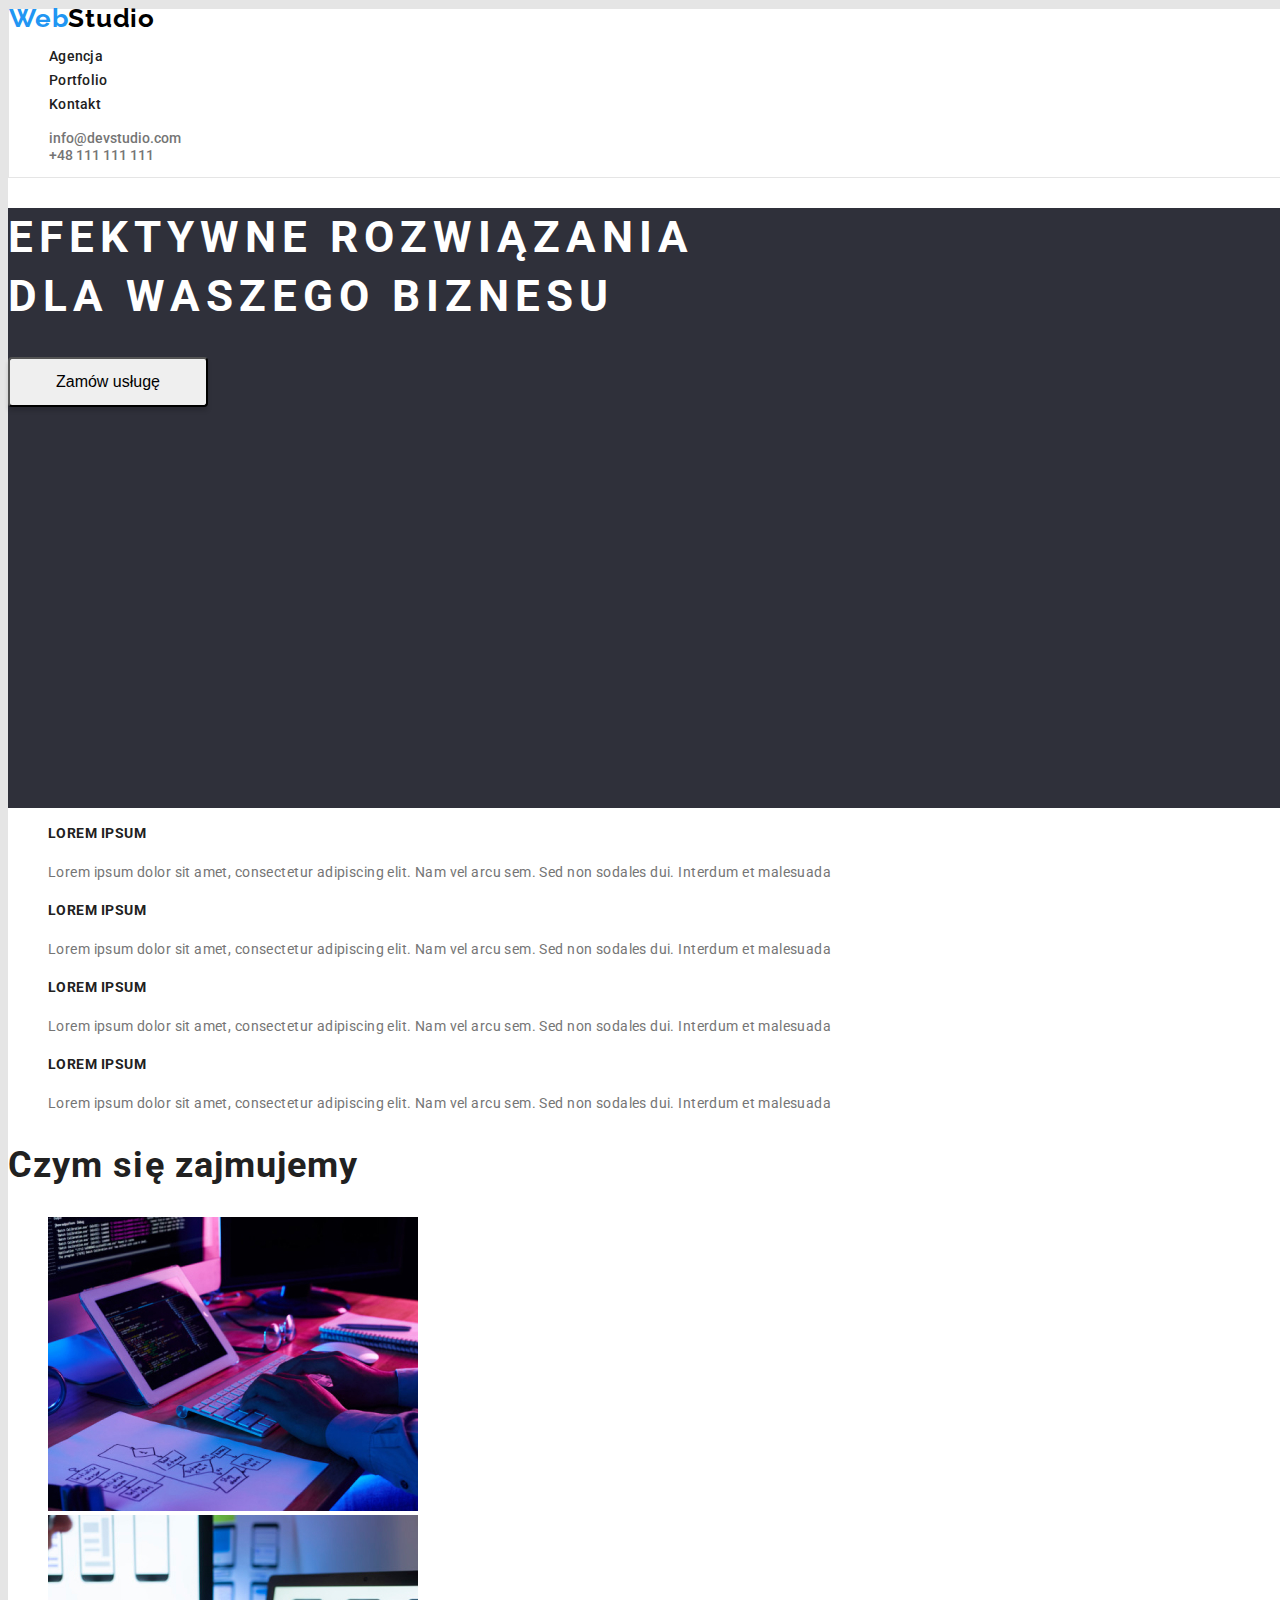
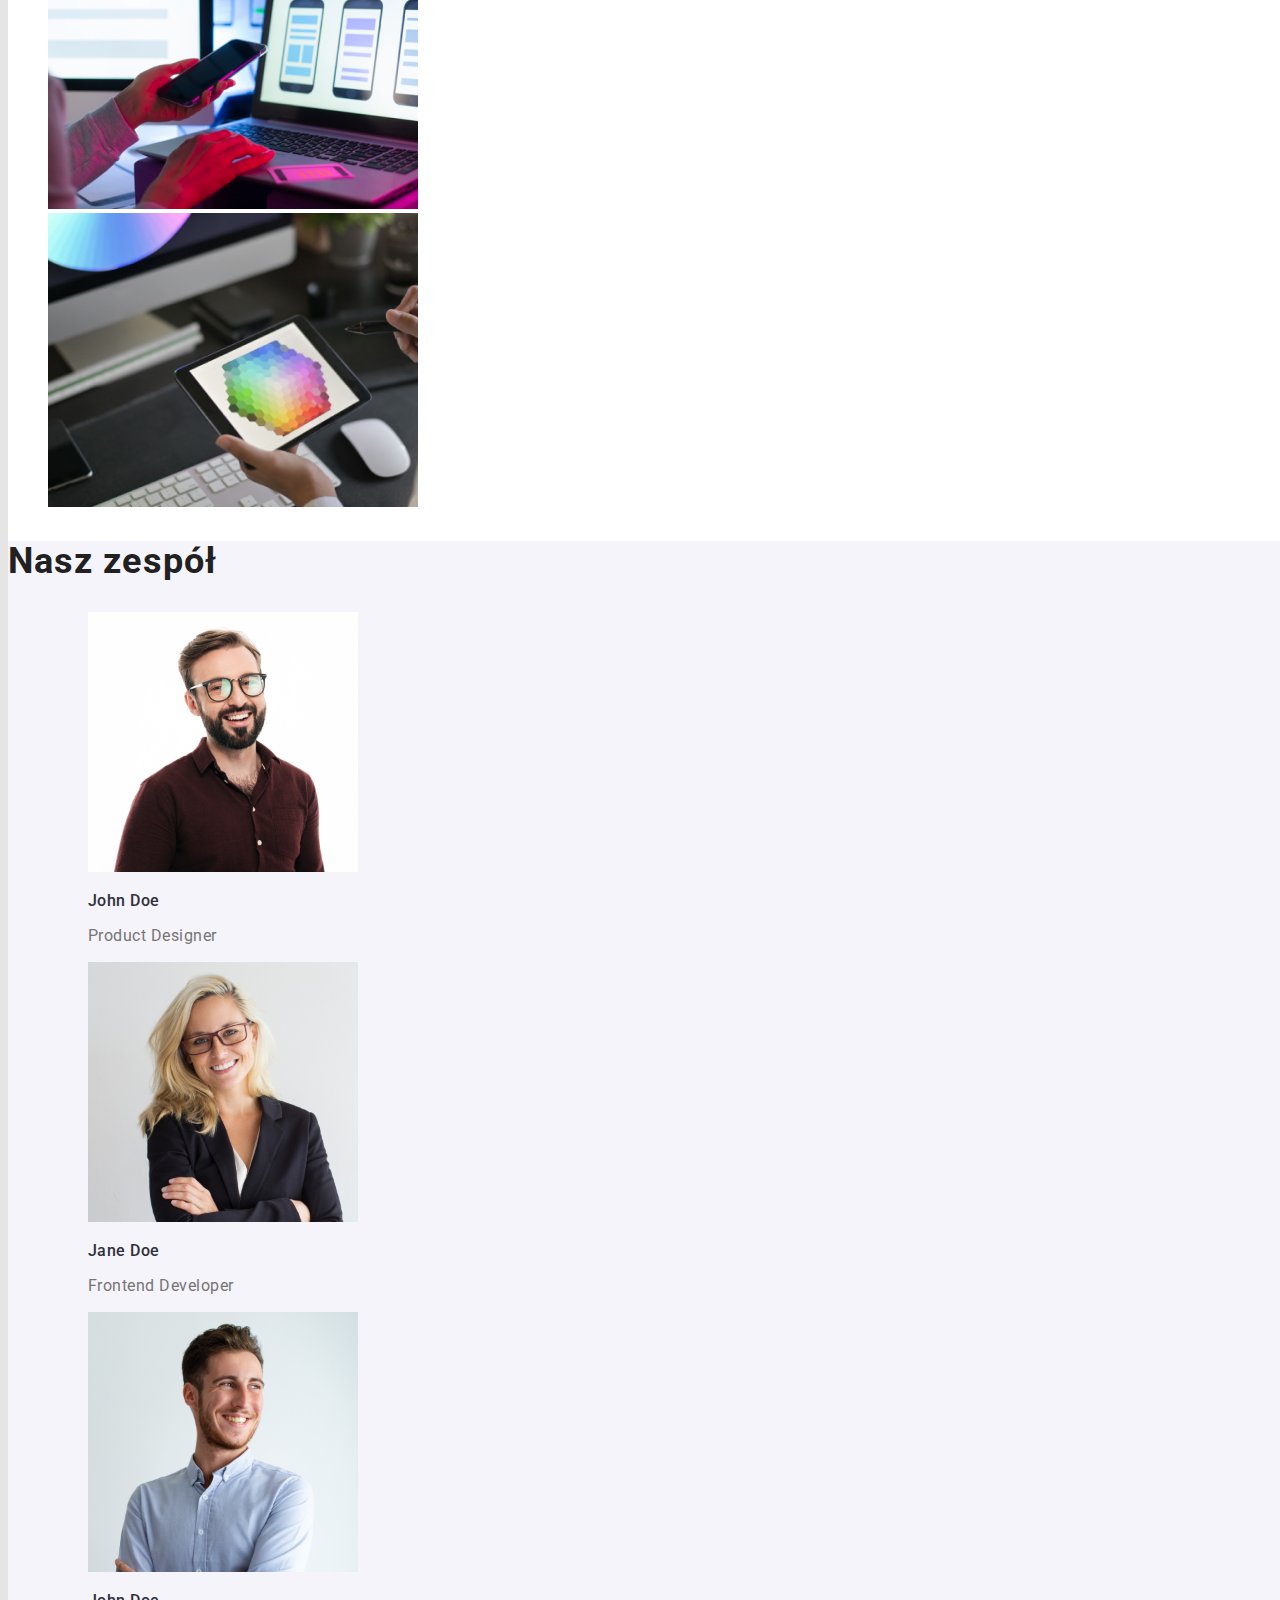
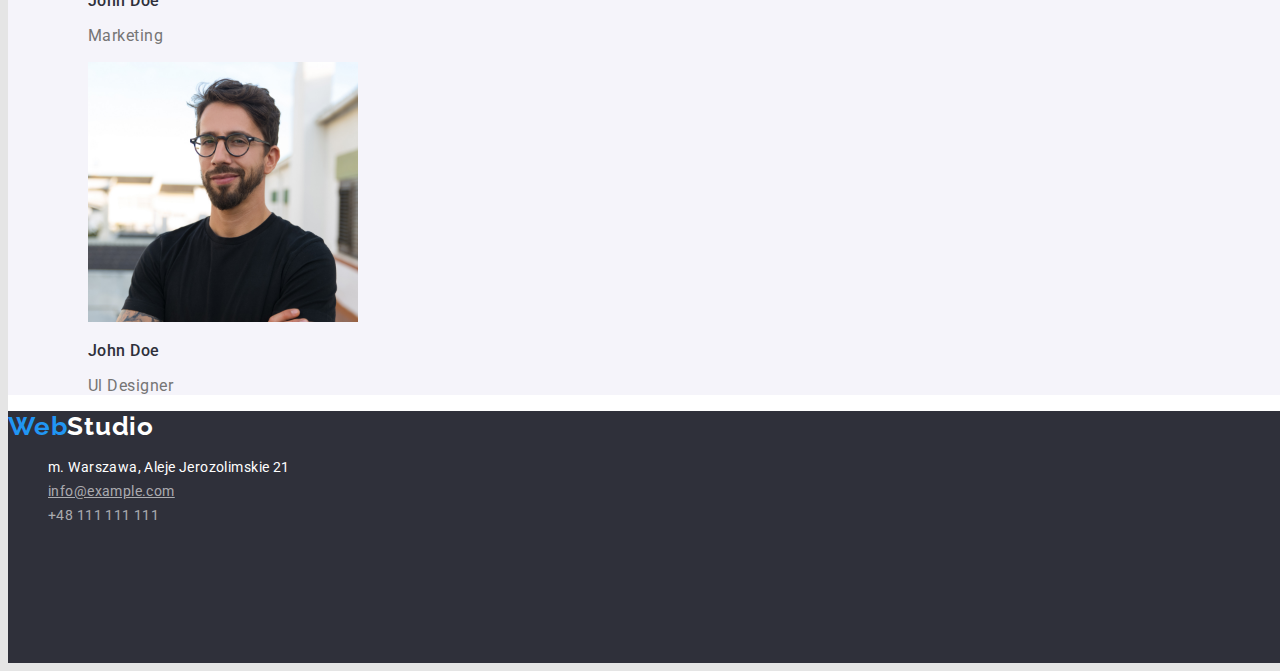
==== index.html @ 2ff3df64 "copied files" ====
<!DOCTYPE html>
<html lang="pl">
  <head>
    <meta charset="UTF-8" />
    <meta http-equiv="X-UA-Compatible" content="IE=edge" />
    <meta name="viewport" content="width=device-width, initial-scale=1.0" />
    <title>Studio</title>
    <link href="css/styles.css" rel="stylesheet" />

    <!--fonts-->
    <link
      href="https://fonts.googleapis.com/css2?family=Raleway:wght@700&family=Roboto:wght@400;500;700;900&display=swap"
      rel="stylesheet"
    />
  </head>

  <body>
    <div class="wrapper">
      <header class="top-nav">
        <a class="logo" href="#"><span class="logo-first-letters">Web</span>Studio</a>

        <nav>
          <ul class="menu">
            <li><a href="#">Agencja</a></li>
            <li><a href="portfolio.html">Portfolio</a></li>
            <li><a href="#">Kontakt</a></li>
          </ul>
        </nav>

        <ul class="contacts">
          <li>
            <a href="mailto:info@devstudio.com" target="_blank">info@devstudio.com</a>
          </li>
          <li><a href="tel:+48111111111" target="_blank">+48 111 111 111</a></li>
        </ul>
      </header>

      <main>
        <section class="big-title">
          <h1 class="title">EFEKTYWNE ROZWIĄZANIA DLA WASZEGO BIZNESU</h1>

          <button class="button" type="button">Zamów usługę</button>
        </section>

        <section class="description-studio">
          <ul class="description-list">
            <li>
              <h4>Lorem ipsum</h4>
              <p>
                Lorem ipsum dolor sit amet, consectetur adipiscing elit. Nam vel arcu sem. Sed non
                sodales dui. Interdum et malesuada
              </p>
            </li>
            <li>
              <h4>Lorem ipsum</h4>
              <p>
                Lorem ipsum dolor sit amet, consectetur adipiscing elit. Nam vel arcu sem. Sed non
                sodales dui. Interdum et malesuada
              </p>
            </li>
            <li>
              <h4>Lorem ipsum</h4>
              <p>
                Lorem ipsum dolor sit amet, consectetur adipiscing elit. Nam vel arcu sem. Sed non
                sodales dui. Interdum et malesuada
              </p>
            </li>
            <li>
              <h4>Lorem ipsum</h4>
              <p>
                Lorem ipsum dolor sit amet, consectetur adipiscing elit. Nam vel arcu sem. Sed non
                sodales dui. Interdum et malesuada
              </p>
            </li>
          </ul>
        </section>

        <section class="our-job">
          <h2 class="small-title">Czym się zajmujemy</h2>
          <ul class="images-studio-top">
            <li>
              <img src="images/img.jpg" alt="Ręce na klawiaturze" width="370" height="294" />
            </li>
            <li>
              <img src="images/img1.jpg" alt="Praca z laptopem" width="370" height="294" />
            </li>
            <li>
              <img src="images/img2.jpg" alt="Praca z tabletem" width="370" height="294" />
            </li>
          </ul>
        </section>
        <section class="team">
          <h2 class="last-title">Nasz zespół</h2>
          <ul class="worker-list">
            <li class="item">
              <figure>
                <img src="images/img3.jpg" width="270" height="260" alt="John Doe" />
                <figcaption>
                  <h3>John Doe</h3>
                  <p>Product Designer</p>
                </figcaption>
              </figure>
            </li>

            <li class="item">
              <figure>
                <img src="images/img4.jpg" width="270" height="260" alt="John Doe" />
                <figcaption>
                  <h3>Jane Doe</h3>
                  <p>Frontend Developer</p>
                </figcaption>
              </figure>
            </li>

            <li class="item">
              <figure>
                <img src="images/img5.jpg" width="270" height="260" alt="John Doe" />
                <figcaption>
                  <h3>John Doe</h3>
                  <p>Marketing</p>
                </figcaption>
              </figure>
            </li>
            <li class="item">
              <figure>
                <img src="images/img6.jpg" width="270" height="260" alt="John Doe" />
                <figcaption>
                  <h3>John Doe</h3>
                  <p>Ul Designer</p>
                </figcaption>
              </figure>
            </li>
          </ul>
        </section>
      </main>
      <footer class="footer">
        <a class="logo-footer" href="#"><span class="logo-first-letters">Web</span>Studio</a>

        <address>
          <ul class="footer-address">
            <li class="first-item">
              <a
                href="https://www.google.pl/maps/place/al.+Jerozolimskie+21,+00-508+Warszawa/@52.2305286,21.013843,17z/data=!3m1!4b1!4m5!3m4!1s0x471eccf3e52bee23:0xc5163bc7ec8d4437!8m2!3d52.2305286!4d21.0160317
 "
                target="_blank"
                >m. Warszawa, Aleje Jerozolimskie 21</a
              >
            </li>

            <li class="second-item">
              <a href="mailto:info@example.com" target="_blank">info@example.com</a>
            </li>
            <li class="third-item">
              <a href="tel:+48111111111" target="_blank">+48 111 111 111</a>
            </li>
          </ul>
        </address>
      </footer>
    </div>
  </body>
</html>
---- css/styles.css ----
:root {
  --white: #ffffff;
  --bright: #f5f4fa;
  --black: #000000;
  --veryDark: #212121;
  --blue: #2196f3;
  --lightGray: #e5e5e5;
  --gray: #757575;
  --darkGray: #2f303a;
}
body {
  font-family: 'Roboto', sans-serif;
  background-color: var(--lightGray);
  color: var(--veryDark);
}
.wrapper {
  width: 1600px;
  background-color: var(--white);
  margin: auto;
}

.top-nav {
  background-color: var(--white);

  border: 1px solid var(--lightGray);
}
.top-nav > a {
  text-decoration: none;
}

.logo {
  font-family: 'Raleway';
  color: var(--black);
  font-weight: 700;
  font-size: 26px;
  line-height: 0.72;
  letter-spacing: 0.03em;
}
.logo:hover {
  color: var(--blue);
}
.logo-first-letters {
  color: var(--blue);
}

.menu {
  list-style-type: none;

  font-size: 14px;
  font-weight: 500;
  line-height: 1.7;
  letter-spacing: 0.02em;
}

.menu > li > a {
  color: inherit;
  text-decoration: none;
  line-height: 1.17;
}
.menu > li > a:hover {
  color: var(--blue);
}
.menu > li > a:focus {
  color: var(--blue);
}

.contacts {
  list-style-type: none;

  font-size: 14px;
  font-weight: 500;
  color: var(--gray);
}

.contacts > li > a {
  text-decoration: none;
  color: var(--gray);
  line-height: 1.17;
}
.contacts > li > a:hover {
  color: var(--blue);
}
.contacts > li > a:focus {
  color: var(--blue);
}
.big-title {
  width: 1600px;
  height: 600px;

  background: var(--darkGray);
}

.title {
  width: 696px;
  height: 120px;
  color: var(--white);

  font-size: 44px;
  letter-spacing: 6px;
  line-height: 1.36;
}
.button {
  width: 200px;
  height: 50px;

  font-size: 16px;
  line-height: 1.87;

  box-shadow: 0px 4px 4px rgba(0, 0, 0, 0.15);
  border-radius: 4px;
}
.button:hover {
  cursor: pointer;
  background: var(--blue);
}
.button:focus {
  background-color: var(--blue);
}
.description-studio {
  width: 1170px;
}
.description-list {
  list-style-type: none;
  letter-spacing: 0.03em;
}
.description-list > li > h4 {
  font-weight: 700;
  font-size: 14px;
  line-height: 1.14;

  text-transform: uppercase;

  color: var(--veryDark);
}
.description-list > li > p {
  font-size: 14px;
  line-height: 1.7;

  letter-spacing: 0.03em;
  color: var(--gray);
}
.our-job {
  width: 1170px;
}
.small-title {
  font-weight: 700;
  font-size: 36px;
  line-height: 1.16;

  letter-spacing: 0.03em;
}

.images-studio-top {
  list-style-type: none;
}

.team {
  background: var(--bright);
}
.last-title {
  font-weight: 700;
  font-size: 36px;
  line-height: 1.16;

  letter-spacing: 0.03em;
}

.worker-list {
  list-style-type: none;
}

.worker-list h3 {
  font-weight: 500;
  font-size: 16px;
  line-height: 1.18;

  letter-spacing: 0.03em;

  color: var(--darkGray);
}

.worker-list p {
  font-size: 16px;
  line-height: 1.18;

  letter-spacing: 0.03em;

  color: var(--gray);
}

.footer {
  width: 1600px;
  height: 252px;

  background: var(--darkGray);
}

.footer a:hover {
  color: var(--blue);
}

.logo-footer {
  font-family: 'Raleway';
  color: var(--white);
  font-weight: 700;
  font-size: 26px;
  line-height: 1.19;
  letter-spacing: 0.03em;
}
.footer .logo-footer {
  text-decoration: none;
}
.logo-footer:hover {
  color: var(--blue);
}
.logo-footer:focus {
  color: var(--blue);
}
.footer-address {
  list-style-type: none;

  font-size: 14px;

  line-height: 1.7;
}
.footer-address > .first-item > a {
  text-decoration: none;
  color: var(--white);

  font-style: normal;
  letter-spacing: 0.03em;
  line-height: 1.7;
}
.footer-address a:hover {
  /*nie rozumiem dlaczego hover nie stosuje sie wszystkich elementów adresu w stopce*/
  color: var(--blue);
}
.footer-address a:focus {
  /*i tak samo focus*/
  color: var(--blue);
}
.footer-address > .second-item > a {
  text-decoration-line: underline;
  letter-spacing: 0.03em;
  font-style: normal;
  color: rgba(255, 255, 255, 0.6);
  line-height: 1.7;
}
.footer-address a:hover {
  /*muszę tu dopisć kolejny hover bo inaczej nie działa podswietlenie info@example.com*/
  color: var(--blue);
}
.footer-address a:focus {
  color: var(--blue);
}
.footer-address > .third-item > a {
  text-decoration: none;
  font-style: normal;
  color: rgba(255, 255, 255, 0.6);
  letter-spacing: 0.03em;
  line-height: 1.7;
}
.footer-address a:hover {
  /*a bez tego nr tel*/
  color: var(--blue);
}
.footer-address a:focus {
  color: var(--blue);
}
.container {
  width: 1170px;
}

.buttons-portfolio {
  list-style-type: none;
}
.button-item {
  padding: 6px;
  border: none;
  background: var(--bright);
  border-radius: 4px;

  font-family: 'Roboto';

  font-weight: 500;
  font-size: 16px;
  line-height: 1.6;
  letter-spacing: 0.03em;
}
.button-item:hover {
  cursor: pointer;
  background-color: var(--blue);
}
.button-item:focus {
  background-color: var(--blue);
}
.images-portfolio {
  list-style-type: none;
}
.images-portfolio h3 {
  font-weight: 700;
  font-size: 18px;
  line-height: 2;

  letter-spacing: 0.06em;
}

.images-portfolio span {
  font-size: 16px;
  line-height: 1.87;

  letter-spacing: 0.03em;

  color: var(--gray);
}
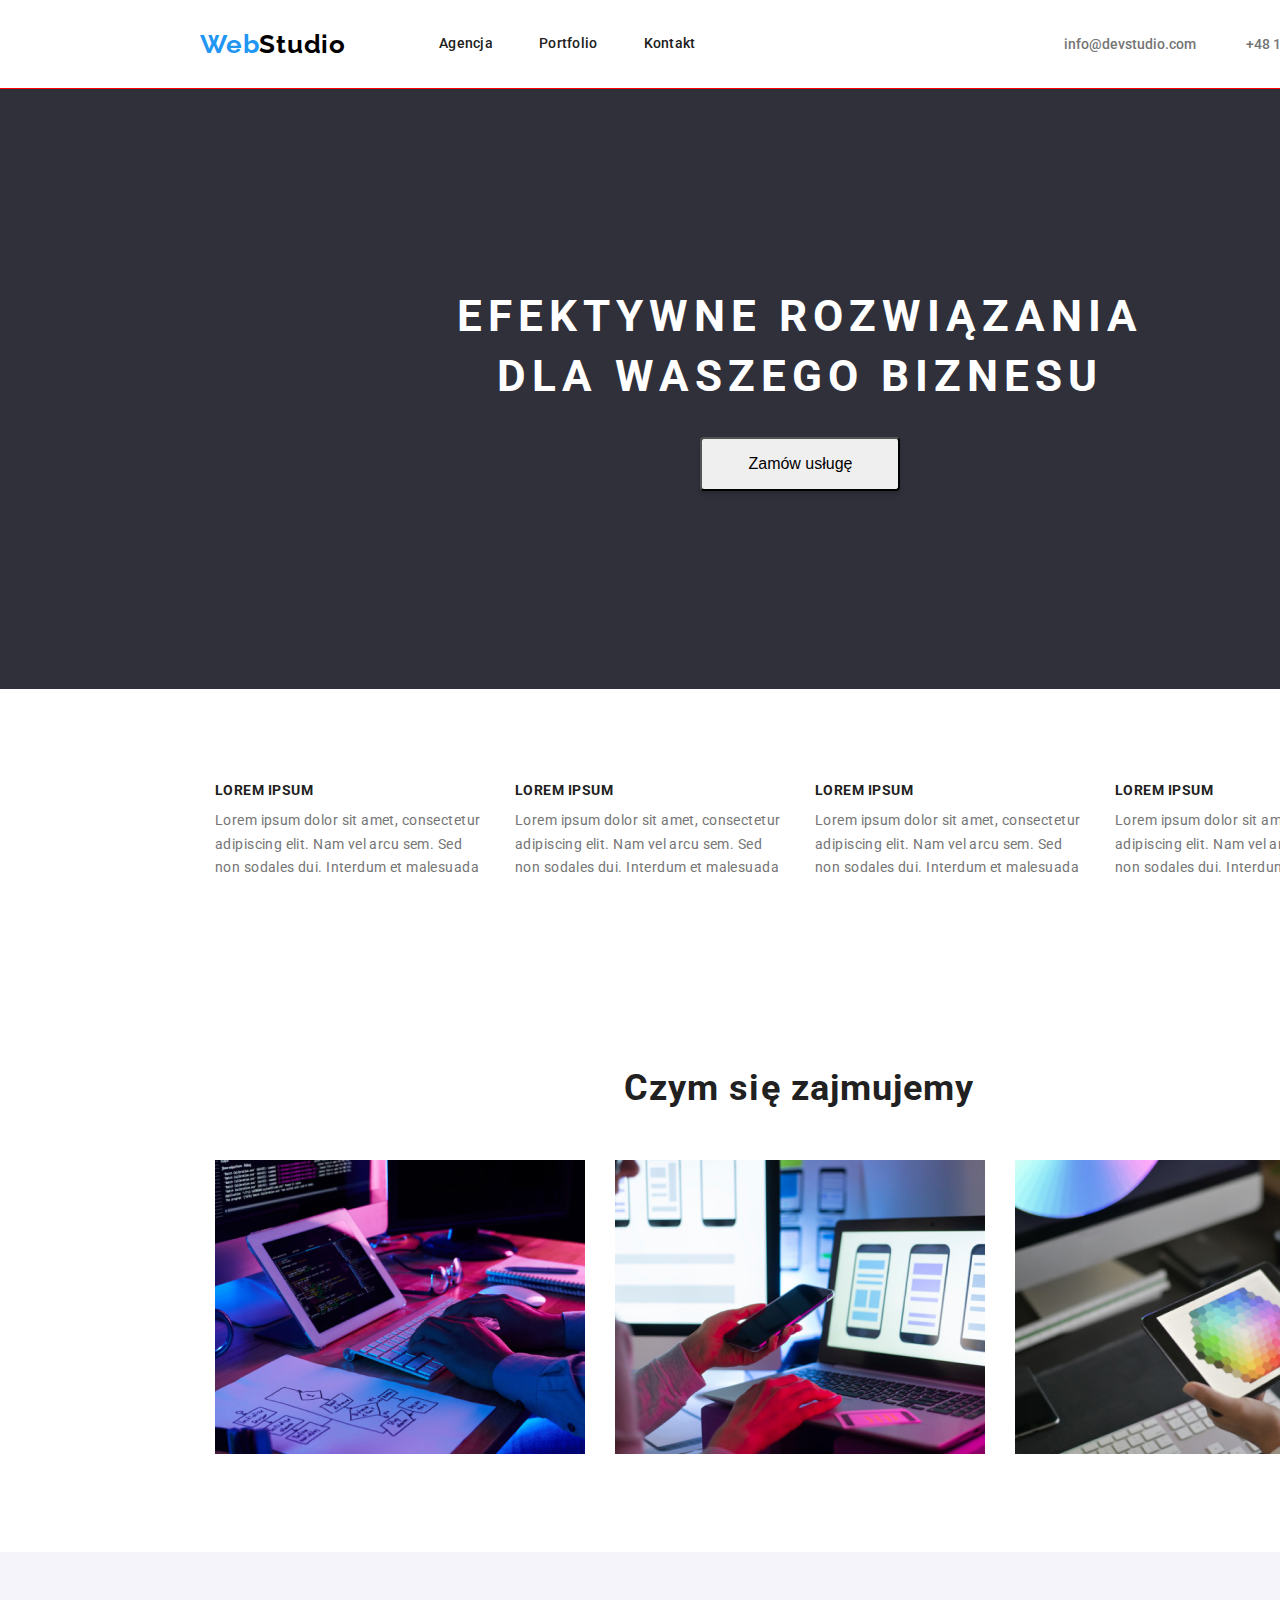
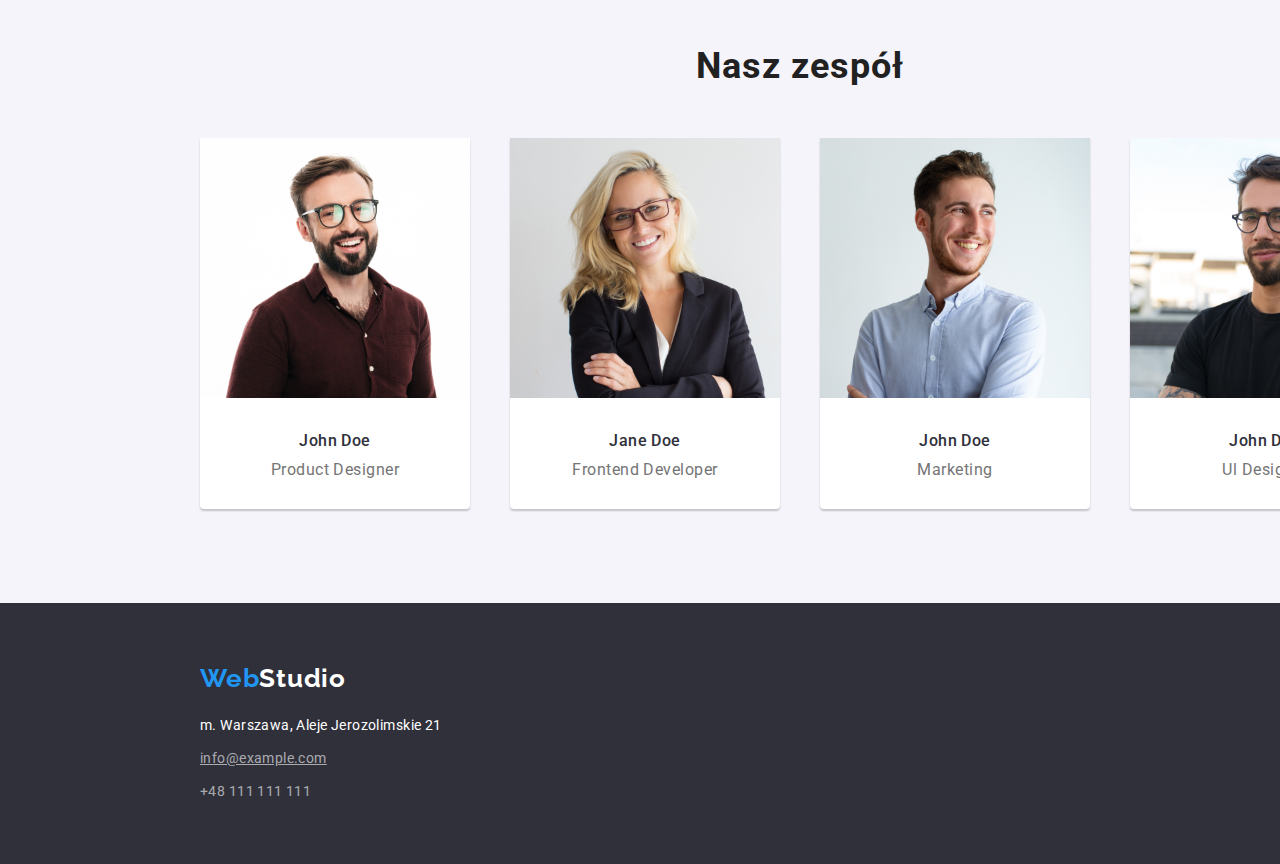
==== commit 72e1225a: "css update" ====
--- a/index.html
+++ b/index.html
@@ -5,6 +5,13 @@
     <meta http-equiv="X-UA-Compatible" content="IE=edge" />
     <meta name="viewport" content="width=device-width, initial-scale=1.0" />
     <title>Studio</title>
+    <link
+      rel="stylesheet"
+      href="https://cdnjs.cloudflare.com/ajax/libs/modern-normalize/1.1.0/modern-normalize.min.css"
+      integrity="sha512-wpPYUAdjBVSE4KJnH1VR1HeZfpl1ub8YT/NKx4PuQ5NmX2tKuGu6U/JRp5y+Y8XG2tV+wKQpNHVUX03MfMFn9Q=="
+      crossorigin="anonymous"
+      referrerpolicy="no-referrer"
+    />
     <link href="css/styles.css" rel="stylesheet" />
 
     <!--fonts-->
@@ -16,25 +23,30 @@
 
   <body>
     <div class="wrapper">
-      <header class="top-nav">
-        <a class="logo" href="#"><span class="logo-first-letters">Web</span>Studio</a>
+      
+        <header class="top-nav">
+          <div class="container" style="background-color: var(--white)" >
+            <div class="top-box">
+          <a class="logo" href="#"><span class="logo-first-letters">Web</span>Studio</a>
 
-        <nav>
-          <ul class="menu">
-            <li><a href="#">Agencja</a></li>
-            <li><a href="portfolio.html">Portfolio</a></li>
-            <li><a href="#">Kontakt</a></li>
+          <nav>
+            <ul class="menu">
+              <li><a href="#">Agencja</a></li>
+              <li><a href="portfolio.html">Portfolio</a></li>
+              <li><a href="#">Kontakt</a></li>
+            </ul>
+          </nav>
+
+          <ul class="contacts">
+            <li class="list-item-address">
+              <a href="mailto:info@devstudio.com" target="_blank">info@devstudio.com</a>
+            </li class="list-item-address">
+            <li><a href="tel:+48111111111" target="_blank">+48 111 111 111</a></li>
           </ul>
-        </nav>
-
-        <ul class="contacts">
-          <li>
-            <a href="mailto:info@devstudio.com" target="_blank">info@devstudio.com</a>
-          </li>
-          <li><a href="tel:+48111111111" target="_blank">+48 111 111 111</a></li>
-        </ul>
-      </header>
-
+        </div>
+        </div>
+        </header>
+      
       <main>
         <section class="big-title">
           <h1 class="title">EFEKTYWNE ROZWIĄZANIA DLA WASZEGO BIZNESU</h1>
@@ -42,7 +54,7 @@
           <button class="button" type="button">Zamów usługę</button>
         </section>
 
-        <section class="description-studio">
+        <section class="section">
           <ul class="description-list">
             <li>
               <h4>Lorem ipsum</h4>
@@ -75,7 +87,8 @@
           </ul>
         </section>
 
-        <section class="our-job">
+        <section class="section" >
+          
           <h2 class="small-title">Czym się zajmujemy</h2>
           <ul class="images-studio-top">
             <li>
@@ -88,11 +101,14 @@
               <img src="images/img2.jpg" alt="Praca z tabletem" width="370" height="294" />
             </li>
           </ul>
+        
         </section>
-        <section class="team">
+        
+        <section class="section" style="background-color: var(--bright);">
+          <div class="container" style="background-color: var(--bright);">
           <h2 class="last-title">Nasz zespół</h2>
           <ul class="worker-list">
-            <li class="item">
+            <li class="list-item">
               <figure>
                 <img src="images/img3.jpg" width="270" height="260" alt="John Doe" />
                 <figcaption>
@@ -102,7 +118,7 @@
               </figure>
             </li>
 
-            <li class="item">
+            <li class="list-item">
               <figure>
                 <img src="images/img4.jpg" width="270" height="260" alt="John Doe" />
                 <figcaption>
@@ -112,7 +128,7 @@
               </figure>
             </li>
 
-            <li class="item">
+            <li class="list-item">
               <figure>
                 <img src="images/img5.jpg" width="270" height="260" alt="John Doe" />
                 <figcaption>
@@ -121,7 +137,7 @@
                 </figcaption>
               </figure>
             </li>
-            <li class="item">
+            <li class="list-item">
               <figure>
                 <img src="images/img6.jpg" width="270" height="260" alt="John Doe" />
                 <figcaption>
@@ -132,8 +148,11 @@
             </li>
           </ul>
         </section>
+      </div>
       </main>
+      
       <footer class="footer">
+        <div class="container" style="background-color: var(--darkGray);">
         <a class="logo-footer" href="#"><span class="logo-first-letters">Web</span>Studio</a>
 
         <address>
@@ -157,5 +176,6 @@
         </address>
       </footer>
     </div>
+    </div>
   </body>
 </html>
--- a/css/styles.css
+++ b/css/styles.css
@@ -1,3 +1,9 @@
+* {
+  margin: 0;
+  padding: 0;
+  box-sizing: border-box;
+}
+
 :root {
   --white: #ffffff;
   --bright: #f5f4fa;
@@ -18,13 +24,25 @@
   background-color: var(--white);
   margin: auto;
 }
-
+.container {
+  width: 1200px;
+  margin: auto;
+  background-color: goldenrod;
+}
+.section {
+  padding-top: 94px;
+  padding-bottom: 94px;
+}
 .top-nav {
   background-color: var(--white);
 
-  border: 1px solid var(--lightGray);
-}
-.top-nav > a {
+  border-bottom: 1px solid red; /*zmienic kolor*/
+  width: 1600px;
+}
+.top-box {
+  display: flex;
+}
+.container a {
   text-decoration: none;
 }
 
@@ -35,6 +53,8 @@
   font-size: 26px;
   line-height: 0.72;
   letter-spacing: 0.03em;
+  display: flex;
+  align-items: center;
 }
 .logo:hover {
   color: var(--blue);
@@ -45,13 +65,19 @@
 
 .menu {
   list-style-type: none;
-
+  padding-top: 32px;
+  padding-bottom: 32px;
   font-size: 14px;
   font-weight: 500;
   line-height: 1.7;
   letter-spacing: 0.02em;
-}
-
+  display: flex;
+  width: 254px;
+  margin-left: 93px;
+}
+.menu li {
+  margin-right: 46px;
+}
 .menu > li > a {
   color: inherit;
   text-decoration: none;
@@ -66,10 +92,16 @@
 
 .contacts {
   list-style-type: none;
-
+  display: flex;
+  margin-left: 371px;
   font-size: 14px;
   font-weight: 500;
   color: var(--gray);
+  align-items: center;
+}
+
+.list-item-address:first-child {
+  margin-right: 50px;
 }
 
 .contacts > li > a {
@@ -86,8 +118,12 @@
 .big-title {
   width: 1600px;
   height: 600px;
-
+  display: flex;
   background: var(--darkGray);
+  align-items: center;
+  justify-content: center;
+  flex-direction: column;
+  text-align: center;
 }
 
 .title {
@@ -101,8 +137,8 @@
 }
 .button {
   width: 200px;
-  height: 50px;
-
+  padding: 10px 41px 10px 42px;
+  margin-top: 30px;
   font-size: 16px;
   line-height: 1.87;
 
@@ -116,44 +152,62 @@
 .button:focus {
   background-color: var(--blue);
 }
-.description-studio {
+
+.description-list {
+  list-style-type: none;
+  letter-spacing: 0.03em;
+  display: flex;
+
   width: 1170px;
-}
-.description-list {
-  list-style-type: none;
-  letter-spacing: 0.03em;
-}
-.description-list > li > h4 {
+
+  margin-left: 215px;
+  padding: 0;
+}
+.description-list li {
+  width: 270px;
+  margin-right: 30px;
+}
+
+.description-list h4 {
   font-weight: 700;
   font-size: 14px;
   line-height: 1.14;
-
+  width: 270px;
   text-transform: uppercase;
-
+  margin-top: 0;
   color: var(--veryDark);
 }
-.description-list > li > p {
+
+.description-list p {
   font-size: 14px;
   line-height: 1.7;
-
+  margin-top: 10px;
   letter-spacing: 0.03em;
   color: var(--gray);
 }
-.our-job {
-  width: 1170px;
-}
+
 .small-title {
   font-weight: 700;
   font-size: 36px;
   line-height: 1.16;
-
-  letter-spacing: 0.03em;
+  text-align: left;
+  letter-spacing: 0.03em;
+
+  margin-left: 624px;
 }
 
 .images-studio-top {
   list-style-type: none;
-}
-
+  display: flex;
+  margin-top: 50px;
+  margin-left: 215px;
+
+  width: 1170px;
+  padding: 0;
+}
+.images-studio-top li {
+  padding-right: 30px;
+}
 .team {
   background: var(--bright);
 }
@@ -163,36 +217,48 @@
   line-height: 1.16;
 
   letter-spacing: 0.03em;
+
+  text-align: center;
 }
 
 .worker-list {
   list-style-type: none;
-}
-
+  margin-top: 50px;
+  display: flex;
+  padding-left: 0px;
+  justify-content: space-between;
+}
+.list-item {
+  background-color: var(--white);
+  border-bottom-right-radius: 4px;
+  border-bottom-left-radius: 4px;
+  box-shadow: 0px 2px 2px rgba(0, 0, 0, 0.2); /*dopracować cien*/
+}
 .worker-list h3 {
   font-weight: 500;
   font-size: 16px;
   line-height: 1.18;
-
-  letter-spacing: 0.03em;
-
+  margin-top: 30px;
+  letter-spacing: 0.03em;
+  text-align: center;
   color: var(--darkGray);
 }
 
 .worker-list p {
   font-size: 16px;
   line-height: 1.18;
-
-  letter-spacing: 0.03em;
-
+  margin-top: 10px;
+  letter-spacing: 0.03em;
+  text-align: center;
   color: var(--gray);
+  padding-bottom: 30px;
 }
 
 .footer {
   width: 1600px;
-  height: 252px;
 
   background: var(--darkGray);
+  margin: 0 auto;
 }
 
 .footer a:hover {
@@ -206,6 +272,9 @@
   font-size: 26px;
   line-height: 1.19;
   letter-spacing: 0.03em;
+  padding-top: 60px;
+  display: inline-block;
+  /*ustawic padding top*/
 }
 .footer .logo-footer {
   text-decoration: none;
@@ -218,10 +287,17 @@
 }
 .footer-address {
   list-style-type: none;
-
+  padding-left: 0px;
   font-size: 14px;
-
-  line-height: 1.7;
+  margin-top: 20px;
+  line-height: 1.7;
+  padding-bottom: 60px;
+}
+.footer-address .first-item {
+  margin-bottom: 9px;
+}
+.footer-address .second-item {
+  margin-bottom: 9px;
 }
 .footer-address > .first-item > a {
   text-decoration: none;
@@ -253,6 +329,7 @@
 .footer-address a:focus {
   color: var(--blue);
 }
+
 .footer-address > .third-item > a {
   text-decoration: none;
   font-style: normal;
@@ -267,19 +344,18 @@
 .footer-address a:focus {
   color: var(--blue);
 }
-.container {
-  width: 1170px;
-}
 
 .buttons-portfolio {
   list-style-type: none;
+  display: flex;
+  justify-content: center;
 }
 .button-item {
   padding: 6px;
   border: none;
   background: var(--bright);
   border-radius: 4px;
-
+  margin-right: 8px;
   font-family: 'Roboto';
 
   font-weight: 500;
@@ -296,20 +372,37 @@
 }
 .images-portfolio {
   list-style-type: none;
+  margin-top: 56px;
+
+  display: flex;
+  flex-wrap: wrap;
+  gap: 30px;
+  padding: 15px;
+
+  background-color: white;
+}
+.portfolio-item {
+  border-bottom: 1px solid #eeeeee;
 }
 .images-portfolio h3 {
   font-weight: 700;
   font-size: 18px;
   line-height: 2;
-
+  margin-top: 20px;
   letter-spacing: 0.06em;
 }
 
 .images-portfolio span {
   font-size: 16px;
   line-height: 1.87;
-
-  letter-spacing: 0.03em;
-
+  padding-bottom: 20px;
+  margin-top: 4px;
+  letter-spacing: 0.03em;
+  display: inline-block;
   color: var(--gray);
 }
+.images-description {
+  border-right: 1px solid #eeeeee;
+  border-left: 1px solid #eeeeee;
+  padding-left: 24px;
+}
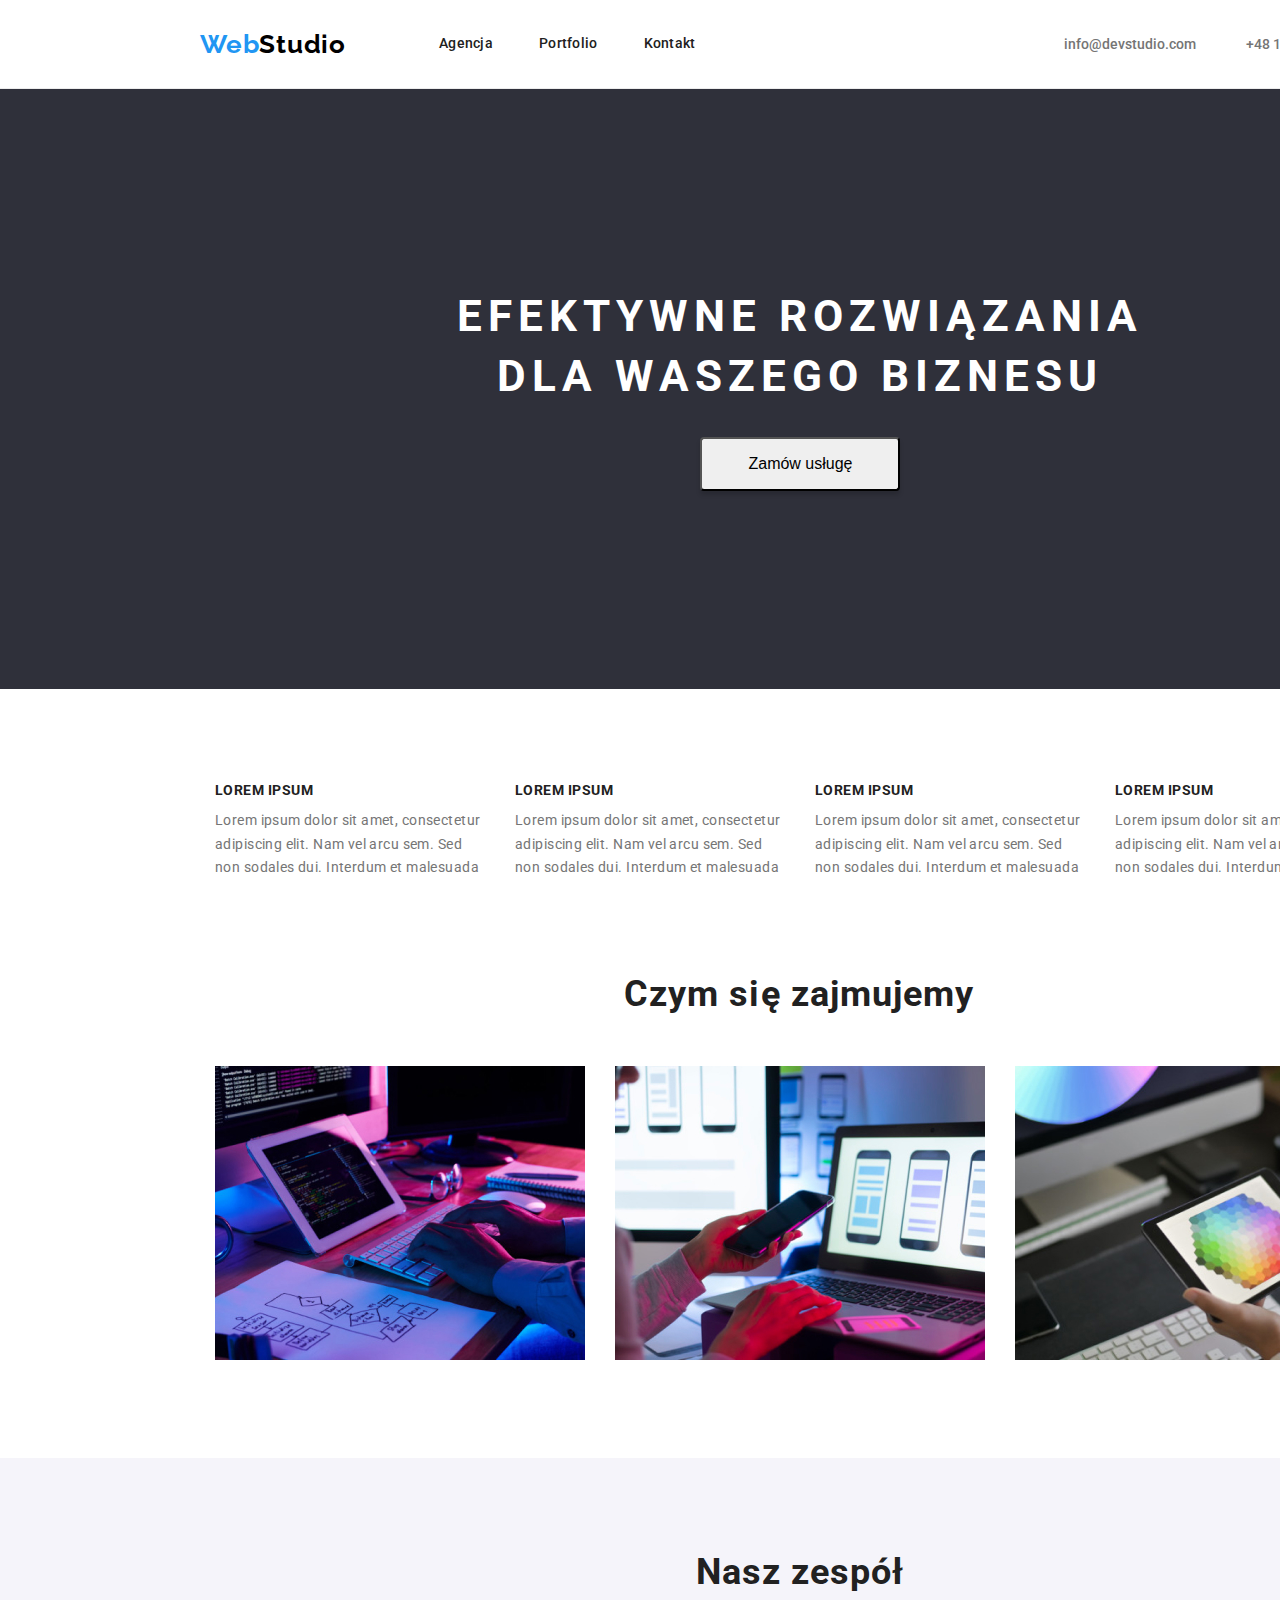
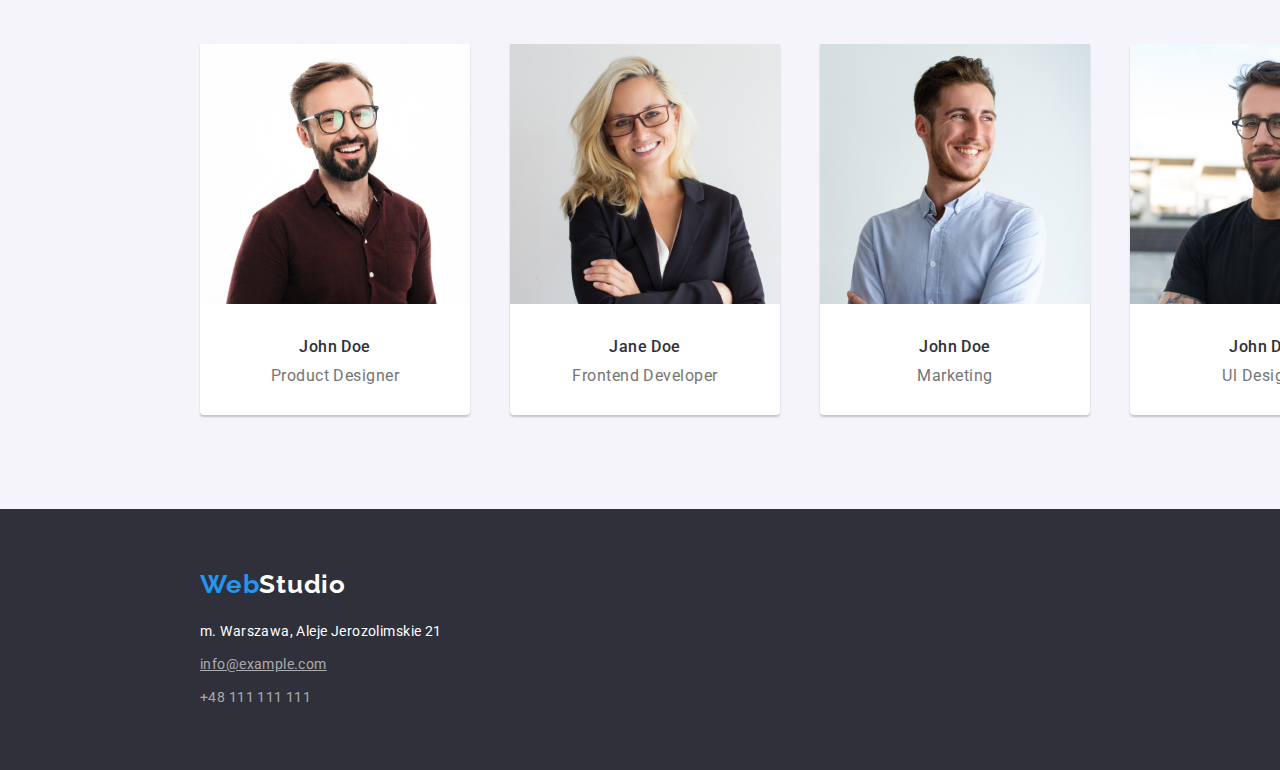
==== commit 175552cb: "css update" ====
--- a/index.html
+++ b/index.html
@@ -48,13 +48,13 @@
         </header>
       
       <main>
-        <section class="big-title">
+        <div class="big-title">
           <h1 class="title">EFEKTYWNE ROZWIĄZANIA DLA WASZEGO BIZNESU</h1>
 
           <button class="button" type="button">Zamów usługę</button>
-        </section>
+        </div>
 
-        <section class="section">
+        <section class="section" style="padding-bottom: 0px;">
           <ul class="description-list">
             <li>
               <h4>Lorem ipsum</h4>
--- a/css/styles.css
+++ b/css/styles.css
@@ -13,6 +13,7 @@
   --lightGray: #e5e5e5;
   --gray: #757575;
   --darkGray: #2f303a;
+  --whiteGray: #ececec;
 }
 body {
   font-family: 'Roboto', sans-serif;
@@ -27,7 +28,6 @@
 .container {
   width: 1200px;
   margin: auto;
-  background-color: goldenrod;
 }
 .section {
   padding-top: 94px;
@@ -36,7 +36,7 @@
 .top-nav {
   background-color: var(--white);
 
-  border-bottom: 1px solid red; /*zmienic kolor*/
+  border-bottom: 1px solid var(--whiteGray); /*zmienic kolor*/
   width: 1600px;
 }
 .top-box {
@@ -351,7 +351,7 @@
   justify-content: center;
 }
 .button-item {
-  padding: 6px;
+  padding: 6px 22px;
   border: none;
   background: var(--bright);
   border-radius: 4px;
@@ -381,9 +381,7 @@
 
   background-color: white;
 }
-.portfolio-item {
-  border-bottom: 1px solid #eeeeee;
-}
+
 .images-portfolio h3 {
   font-weight: 700;
   font-size: 18px;
@@ -405,4 +403,5 @@
   border-right: 1px solid #eeeeee;
   border-left: 1px solid #eeeeee;
   padding-left: 24px;
-}
+  border-bottom: 1px solid #eeeeee;
+}
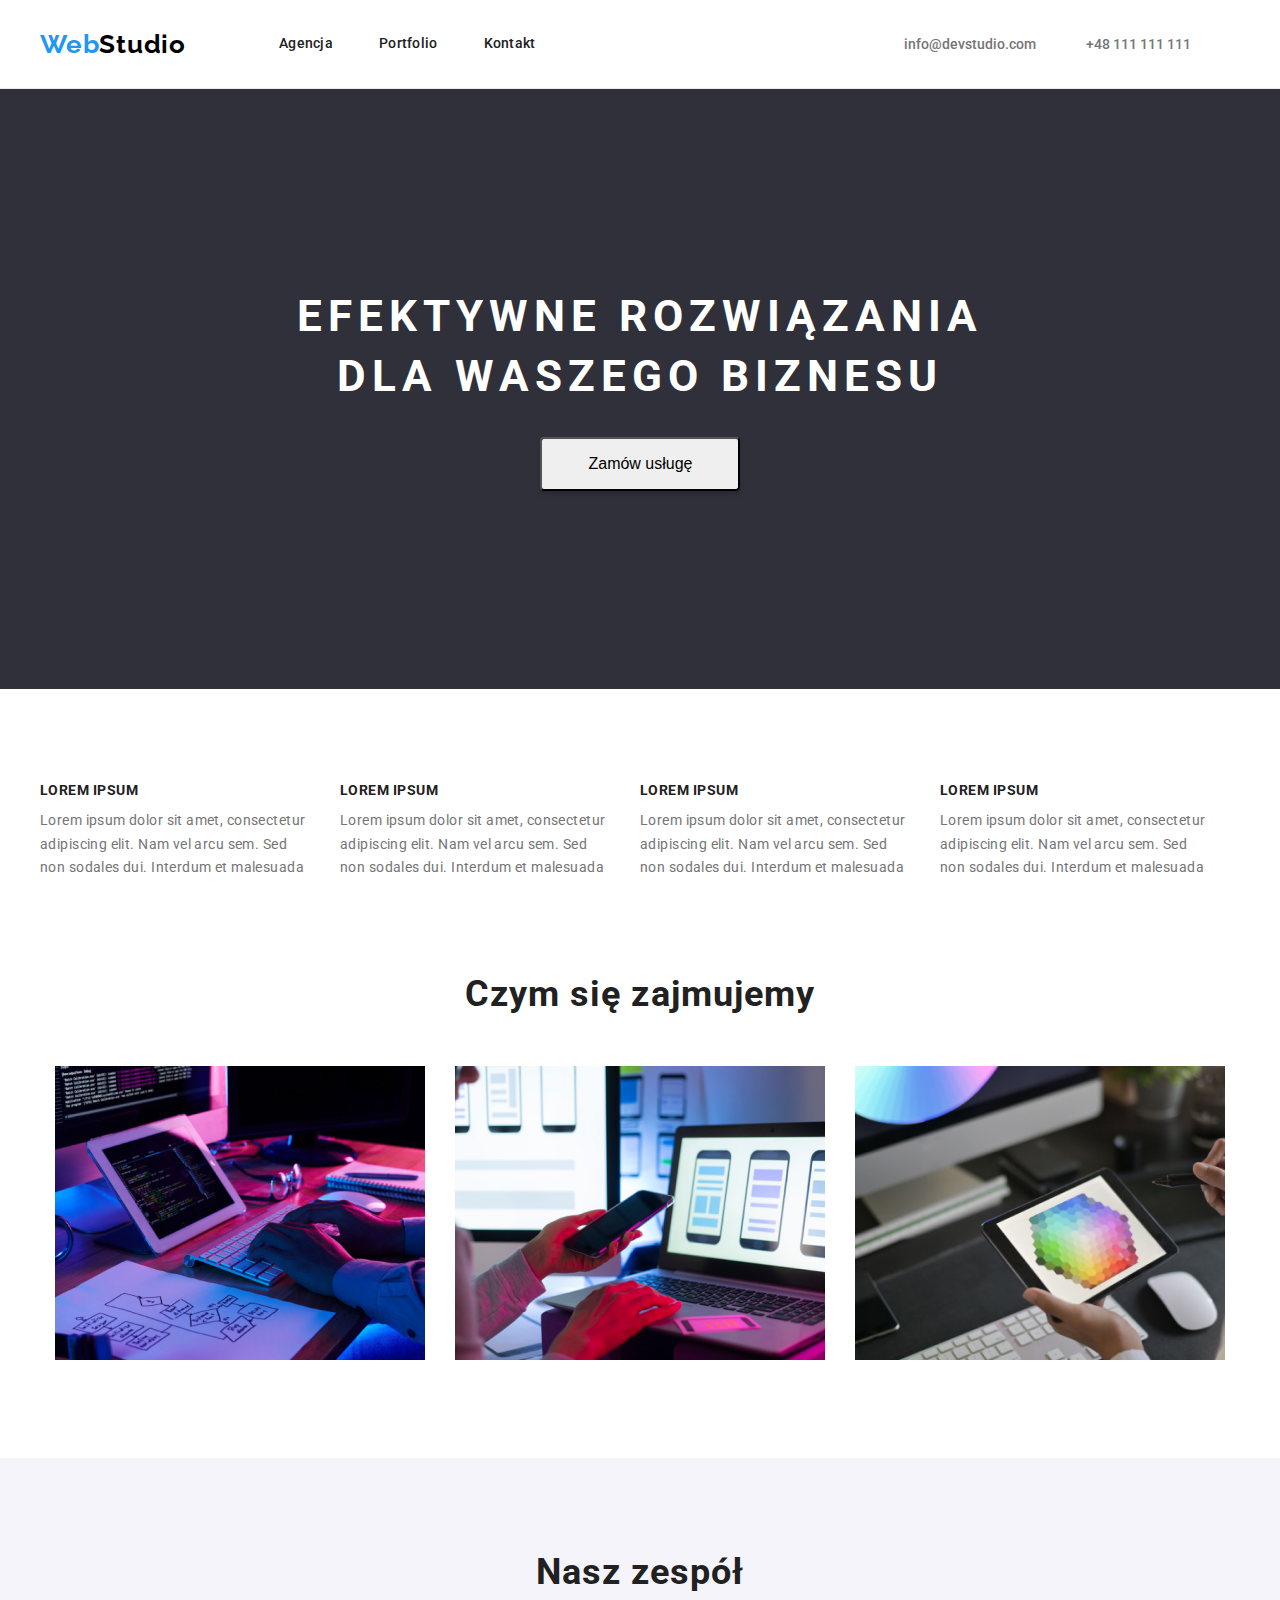
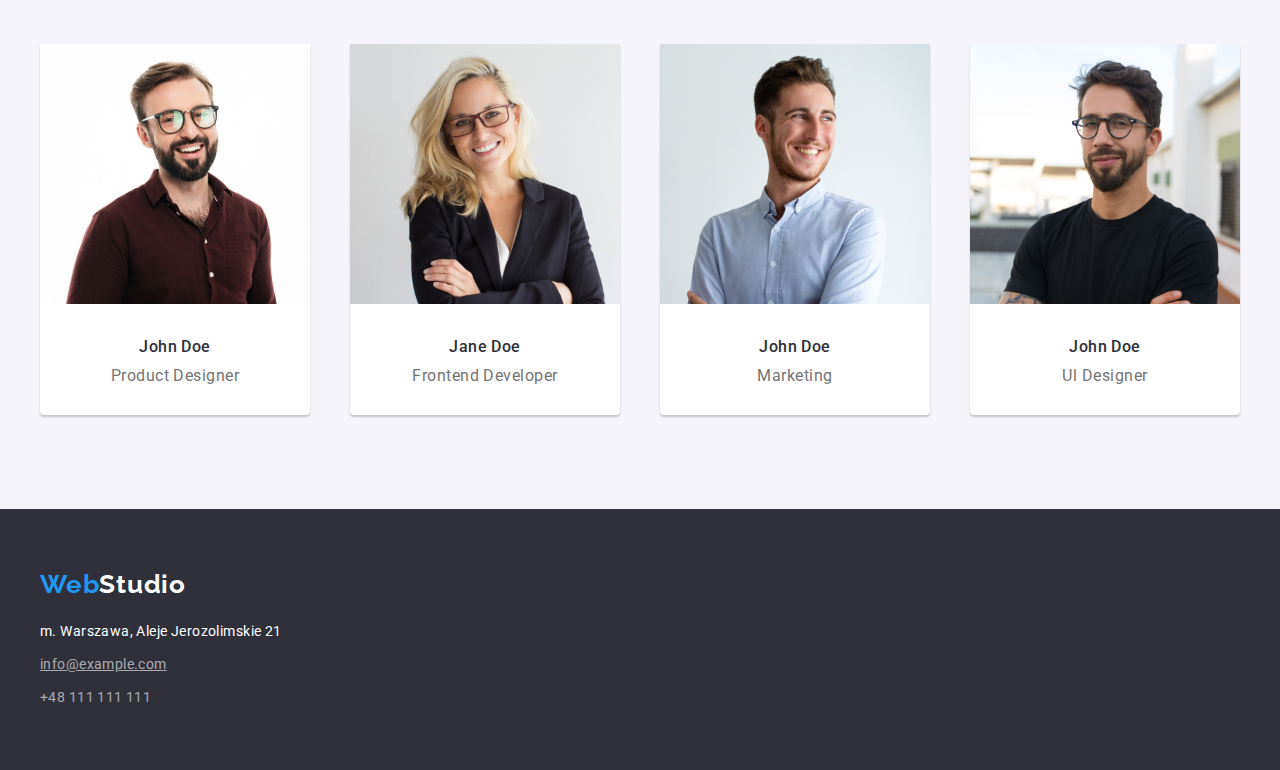
==== commit ee0e37d1: "css update" ====
--- a/index.html
+++ b/index.html
@@ -55,6 +55,7 @@
         </div>
 
         <section class="section" style="padding-bottom: 0px;">
+          <div class="container">
           <ul class="description-list">
             <li>
               <h4>Lorem ipsum</h4>
@@ -85,10 +86,11 @@
               </p>
             </li>
           </ul>
+        </div>
         </section>
 
         <section class="section" >
-          
+          <div class="container">
           <h2 class="small-title">Czym się zajmujemy</h2>
           <ul class="images-studio-top">
             <li>
@@ -101,7 +103,7 @@
               <img src="images/img2.jpg" alt="Praca z tabletem" width="370" height="294" />
             </li>
           </ul>
-        
+        </div>
         </section>
         
         <section class="section" style="background-color: var(--bright);">
@@ -152,30 +154,31 @@
       </main>
       
       <footer class="footer">
-        <div class="container" style="background-color: var(--darkGray);">
-        <a class="logo-footer" href="#"><span class="logo-first-letters">Web</span>Studio</a>
+        <div class="container" style="background-color: var(--darkGray)">
+          <a class="logo-footer" href="#"><span class="logo-first-letters">Web</span>Studio</a>
 
-        <address>
-          <ul class="footer-address">
-            <li class="first-item">
-              <a
-                href="https://www.google.pl/maps/place/al.+Jerozolimskie+21,+00-508+Warszawa/@52.2305286,21.013843,17z/data=!3m1!4b1!4m5!3m4!1s0x471eccf3e52bee23:0xc5163bc7ec8d4437!8m2!3d52.2305286!4d21.0160317
- "
-                target="_blank"
-                >m. Warszawa, Aleje Jerozolimskie 21</a
-              >
-            </li>
+          <address>
+            <ul class="footer-address">
+              <li class="first-item">
+                <a
+                  href="https://www.google.pl/maps/place/al.+Jerozolimskie+21,+00-508+Warszawa/@52.2305286,21.013843,17z/data=!3m1!4b1!4m5!3m4!1s0x471eccf3e52bee23:0xc5163bc7ec8d4437!8m2!3d52.2305286!4d21.0160317
+   "
+                  target="_blank"
+                  >m. Warszawa, Aleje Jerozolimskie 21</a
+                >
+              </li>
 
-            <li class="second-item">
-              <a href="mailto:info@example.com" target="_blank">info@example.com</a>
-            </li>
-            <li class="third-item">
-              <a href="tel:+48111111111" target="_blank">+48 111 111 111</a>
-            </li>
-          </ul>
-        </address>
+              <li class="second-item">
+                <a href="mailto:info@example.com" target="_blank">info@example.com</a>
+              </li>
+              <li class="third-item">
+                <a href="tel:+48111111111" target="_blank">+48 111 111 111</a>
+              </li>
+            </ul>
+          </address>
+        </div>
       </footer>
-    </div>
+    
     </div>
   </body>
 </html>
--- a/css/styles.css
+++ b/css/styles.css
@@ -21,7 +21,6 @@
   color: var(--veryDark);
 }
 .wrapper {
-  width: 1600px;
   background-color: var(--white);
   margin: auto;
 }
@@ -36,8 +35,7 @@
 .top-nav {
   background-color: var(--white);
 
-  border-bottom: 1px solid var(--whiteGray); /*zmienic kolor*/
-  width: 1600px;
+  border-bottom: 1px solid var(--whiteGray);
 }
 .top-box {
   display: flex;
@@ -116,7 +114,6 @@
   color: var(--blue);
 }
 .big-title {
-  width: 1600px;
   height: 600px;
   display: flex;
   background: var(--darkGray);
@@ -158,9 +155,7 @@
   letter-spacing: 0.03em;
   display: flex;
 
-  width: 1170px;
-
-  margin-left: 215px;
+  margin: auto;
   padding: 0;
 }
 .description-list li {
@@ -185,15 +180,17 @@
   letter-spacing: 0.03em;
   color: var(--gray);
 }
-
+.container .images-studio-top {
+  margin: auto;
+}
 .small-title {
   font-weight: 700;
   font-size: 36px;
   line-height: 1.16;
-  text-align: left;
-  letter-spacing: 0.03em;
-
-  margin-left: 624px;
+
+  letter-spacing: 0.03em;
+  text-align: center;
+  margin-bottom: 50px;
 }
 
 .images-studio-top {
@@ -255,10 +252,7 @@
 }
 
 .footer {
-  width: 1600px;
-
   background: var(--darkGray);
-  margin: 0 auto;
 }
 
 .footer a:hover {
@@ -274,7 +268,6 @@
   letter-spacing: 0.03em;
   padding-top: 60px;
   display: inline-block;
-  /*ustawic padding top*/
 }
 .footer .logo-footer {
   text-decoration: none;
@@ -377,31 +370,36 @@
   display: flex;
   flex-wrap: wrap;
   gap: 30px;
-  padding: 15px;
-
-  background-color: white;
+
+  background-color: var(--white);
+}
+.portfolio-item img {
+  vertical-align: middle;
 }
 
 .images-portfolio h3 {
   font-weight: 700;
   font-size: 18px;
   line-height: 2;
-  margin-top: 20px;
+
   letter-spacing: 0.06em;
 }
 
 .images-portfolio span {
   font-size: 16px;
   line-height: 1.87;
+
+  margin-top: 4px;
+  letter-spacing: 0.03em;
+  display: flex;
+  flex-direction: column;
+  color: var(--gray);
+}
+.images-description {
+  padding-left: 24px;
   padding-bottom: 20px;
-  margin-top: 4px;
-  letter-spacing: 0.03em;
-  display: inline-block;
-  color: var(--gray);
-}
-.images-description {
+  border-bottom: 1px solid #eeeeee;
   border-right: 1px solid #eeeeee;
   border-left: 1px solid #eeeeee;
-  padding-left: 24px;
-  border-bottom: 1px solid #eeeeee;
-}
+  padding-top: 20px;
+}
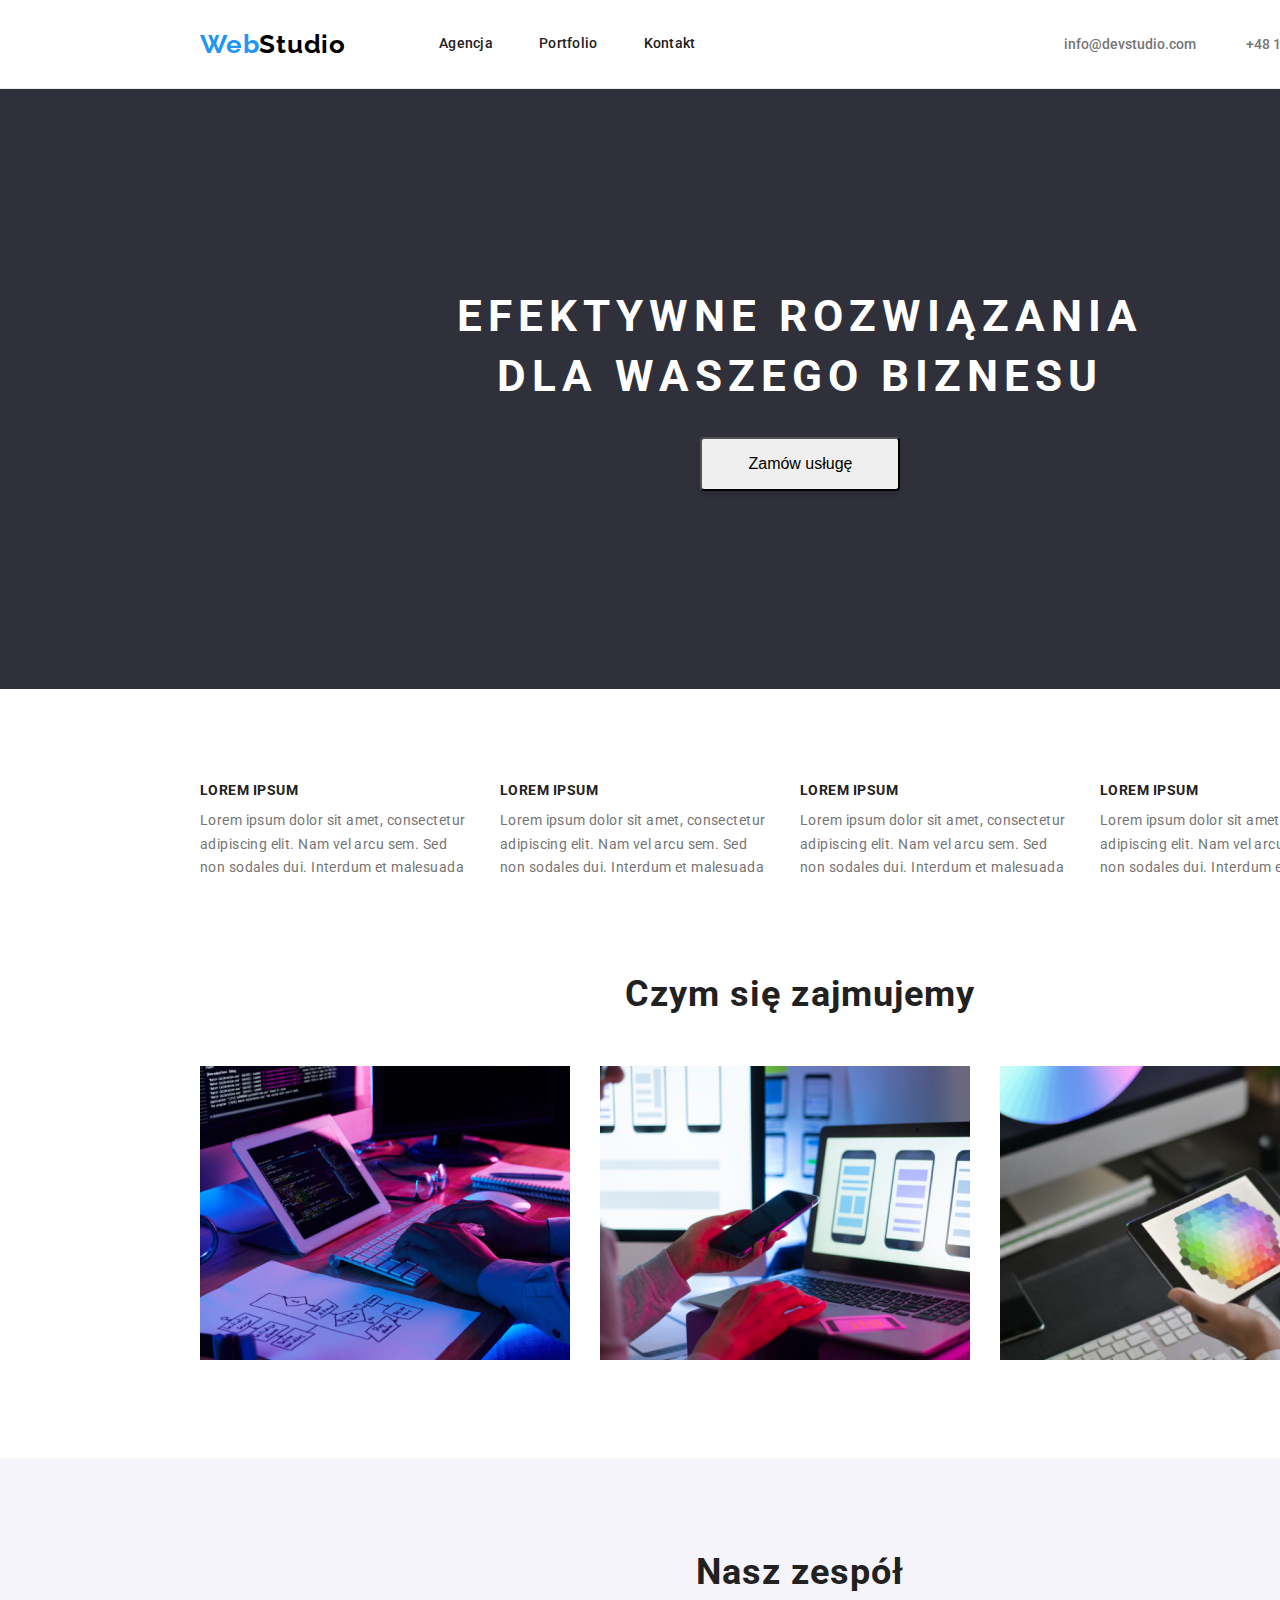
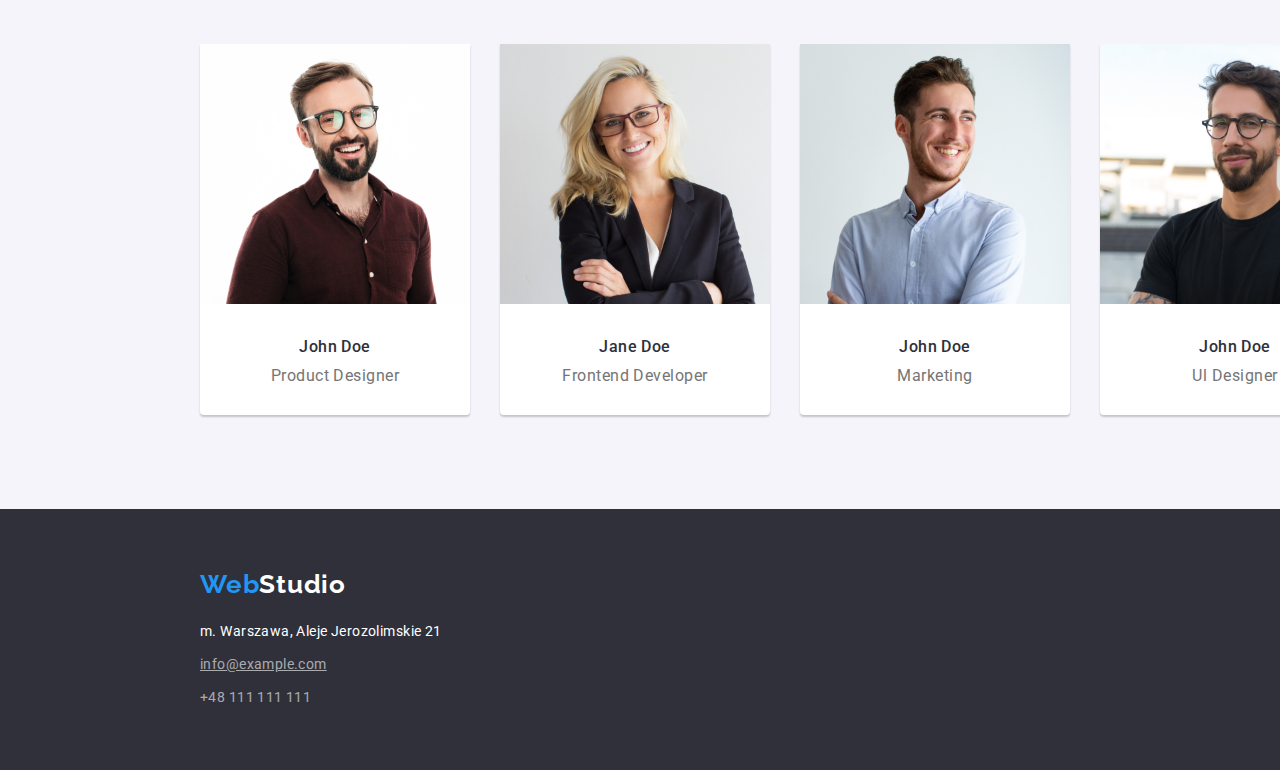
==== commit ad1daafd: "css update" ====
--- a/index.html
+++ b/index.html
@@ -149,8 +149,9 @@
               </figure>
             </li>
           </ul>
+        </div>
         </section>
-      </div>
+      
       </main>
       
       <footer class="footer">
--- a/css/styles.css
+++ b/css/styles.css
@@ -23,6 +23,7 @@
 .wrapper {
   background-color: var(--white);
   margin: auto;
+  width: 1600px;
 }
 .container {
   width: 1200px;
@@ -199,7 +200,6 @@
   margin-top: 50px;
   margin-left: 215px;
 
-  width: 1170px;
   padding: 0;
 }
 .images-studio-top li {
@@ -222,7 +222,7 @@
   list-style-type: none;
   margin-top: 50px;
   display: flex;
-  padding-left: 0px;
+  width: 1170px;
   justify-content: space-between;
 }
 .list-item {
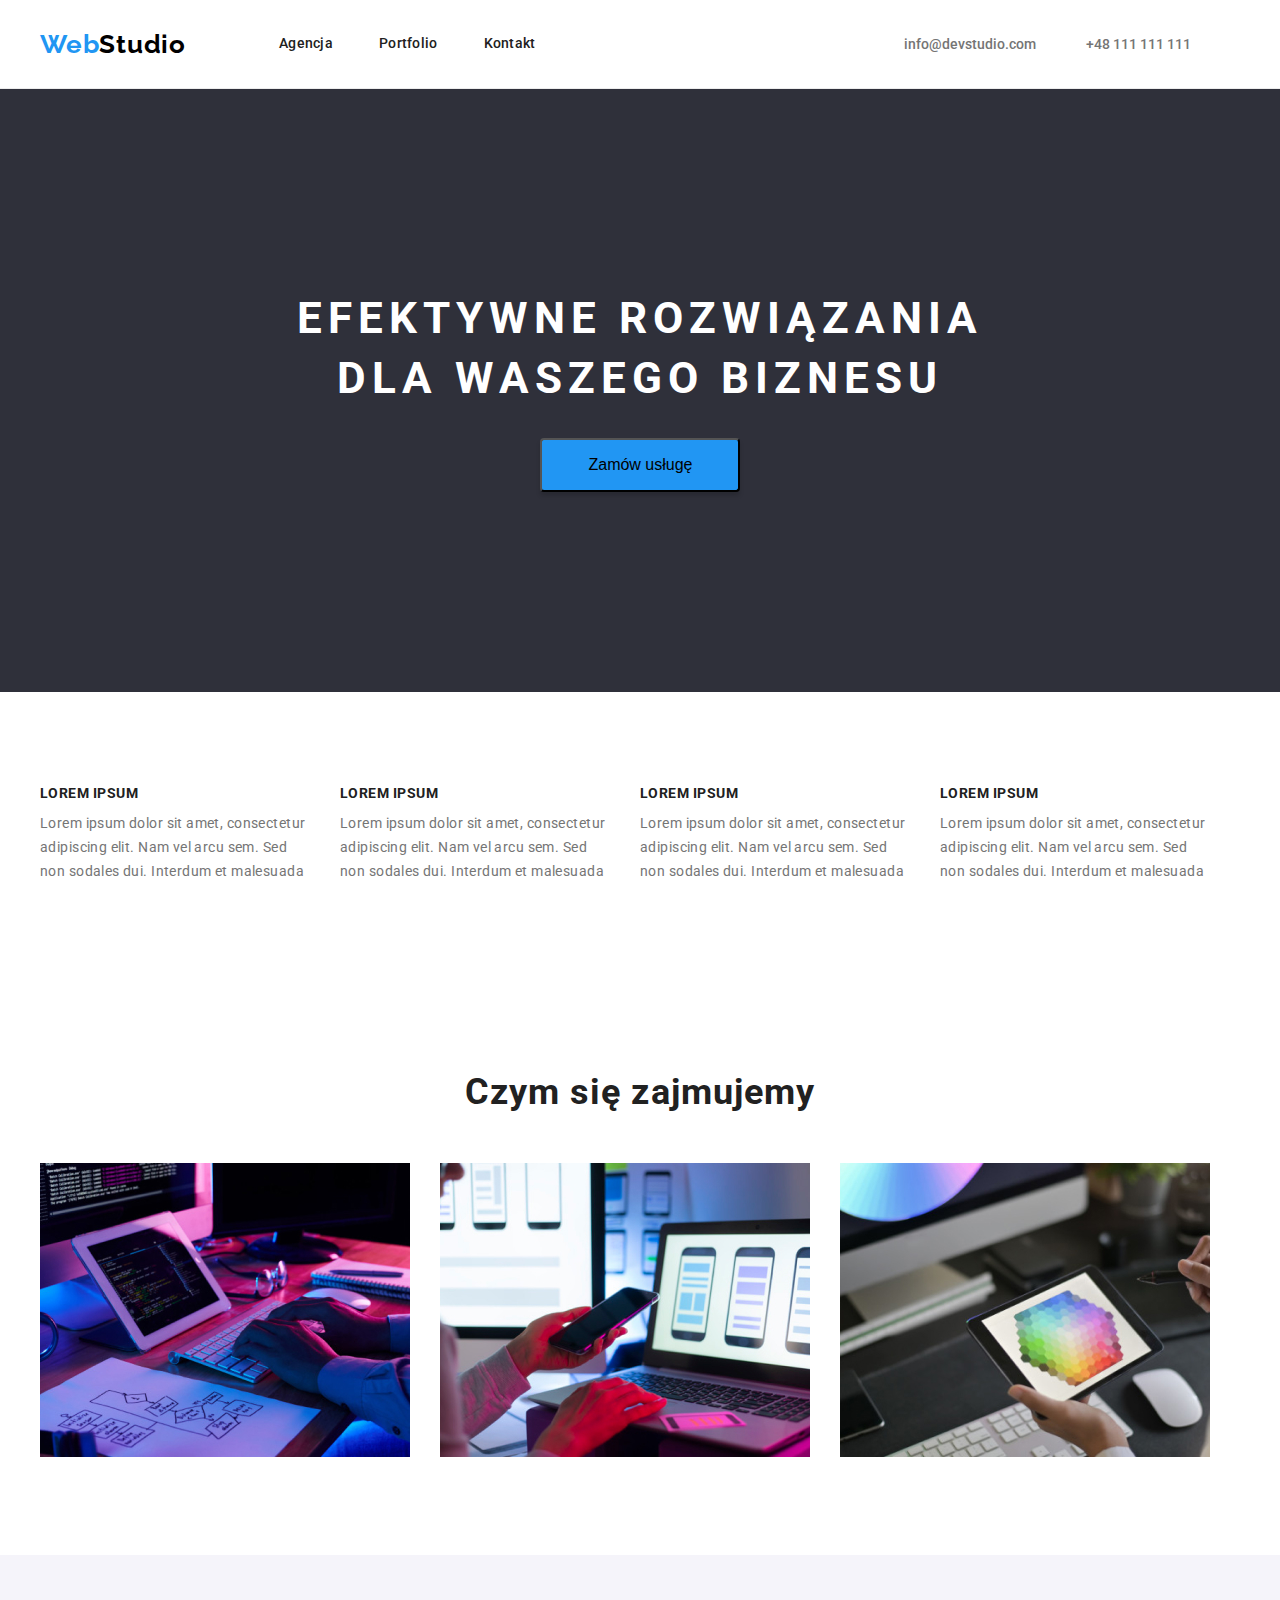
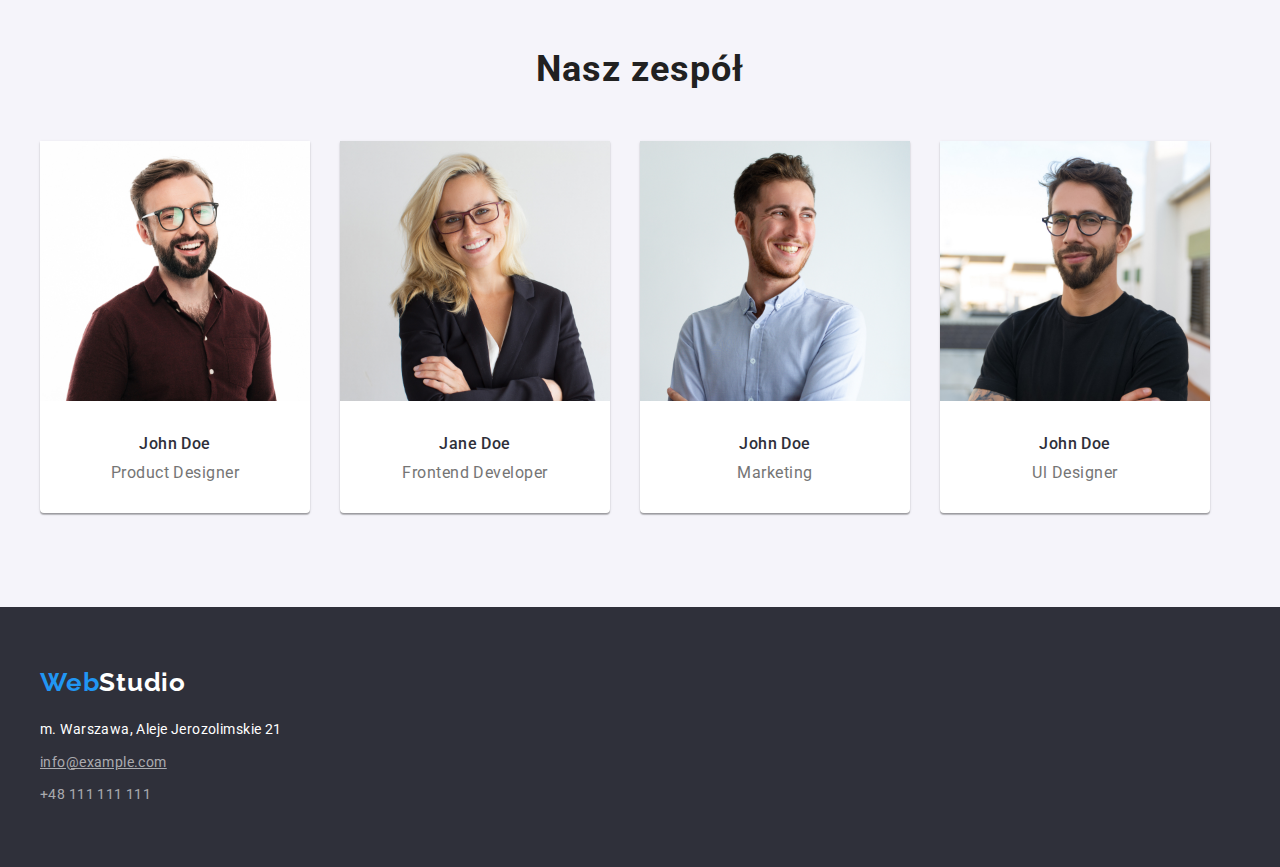
==== commit 9a0542c2: "css update" ====
--- a/index.html
+++ b/index.html
@@ -48,13 +48,15 @@
         </header>
       
       <main>
+        <section class="section" style="background-color: var(--darkGray);">
         <div class="big-title">
           <h1 class="title">EFEKTYWNE ROZWIĄZANIA DLA WASZEGO BIZNESU</h1>
 
           <button class="button" type="button">Zamów usługę</button>
         </div>
+      </section>
 
-        <section class="section" style="padding-bottom: 0px;">
+        <section class="section">
           <div class="container">
           <ul class="description-list">
             <li>
--- a/css/styles.css
+++ b/css/styles.css
@@ -23,7 +23,6 @@
 .wrapper {
   background-color: var(--white);
   margin: auto;
-  width: 1600px;
 }
 .container {
   width: 1200px;
@@ -55,9 +54,7 @@
   display: flex;
   align-items: center;
 }
-.logo:hover {
-  color: var(--blue);
-}
+
 .logo-first-letters {
   color: var(--blue);
 }
@@ -66,6 +63,7 @@
   list-style-type: none;
   padding-top: 32px;
   padding-bottom: 32px;
+  align-items: center;
   font-size: 14px;
   font-weight: 500;
   line-height: 1.7;
@@ -115,18 +113,19 @@
   color: var(--blue);
 }
 .big-title {
-  height: 600px;
   display: flex;
   background: var(--darkGray);
   align-items: center;
   justify-content: center;
   flex-direction: column;
   text-align: center;
+  padding-bottom: 106px;
+  padding-top: 106px;
 }
 
 .title {
   width: 696px;
-  height: 120px;
+
   color: var(--white);
 
   font-size: 44px;
@@ -139,13 +138,12 @@
   margin-top: 30px;
   font-size: 16px;
   line-height: 1.87;
-
+  background: var(--blue);
   box-shadow: 0px 4px 4px rgba(0, 0, 0, 0.15);
   border-radius: 4px;
 }
 .button:hover {
   cursor: pointer;
-  background: var(--blue);
 }
 .button:focus {
   background-color: var(--blue);
@@ -229,7 +227,8 @@
   background-color: var(--white);
   border-bottom-right-radius: 4px;
   border-bottom-left-radius: 4px;
-  box-shadow: 0px 2px 2px rgba(0, 0, 0, 0.2); /*dopracować cien*/
+  box-shadow: 0px 1px 3px rgba(0, 0, 0, 0.12), 0px 1px 1px rgba(0, 0, 0, 0.14),
+    0px 2px 1px rgba(0, 0, 0, 0.2);
 }
 .worker-list h3 {
   font-weight: 500;
@@ -253,10 +252,7 @@
 
 .footer {
   background: var(--darkGray);
-}
-
-.footer a:hover {
-  color: var(--blue);
+  display: flex;
 }
 
 .logo-footer {
@@ -267,20 +263,15 @@
   line-height: 1.19;
   letter-spacing: 0.03em;
   padding-top: 60px;
-  display: inline-block;
+  display: flex;
 }
 .footer .logo-footer {
   text-decoration: none;
 }
-.logo-footer:hover {
-  color: var(--blue);
-}
-.logo-footer:focus {
-  color: var(--blue);
-}
+
 .footer-address {
   list-style-type: none;
-  padding-left: 0px;
+
   font-size: 14px;
   margin-top: 20px;
   line-height: 1.7;
@@ -300,14 +291,7 @@
   letter-spacing: 0.03em;
   line-height: 1.7;
 }
-.footer-address a:hover {
-  /*nie rozumiem dlaczego hover nie stosuje sie wszystkich elementów adresu w stopce*/
-  color: var(--blue);
-}
-.footer-address a:focus {
-  /*i tak samo focus*/
-  color: var(--blue);
-}
+
 .footer-address > .second-item > a {
   text-decoration-line: underline;
   letter-spacing: 0.03em;
@@ -315,10 +299,7 @@
   color: rgba(255, 255, 255, 0.6);
   line-height: 1.7;
 }
-.footer-address a:hover {
-  /*muszę tu dopisć kolejny hover bo inaczej nie działa podswietlenie info@example.com*/
-  color: var(--blue);
-}
+
 .footer-address a:focus {
   color: var(--blue);
 }
@@ -331,7 +312,6 @@
   line-height: 1.7;
 }
 .footer-address a:hover {
-  /*a bez tego nr tel*/
   color: var(--blue);
 }
 .footer-address a:focus {
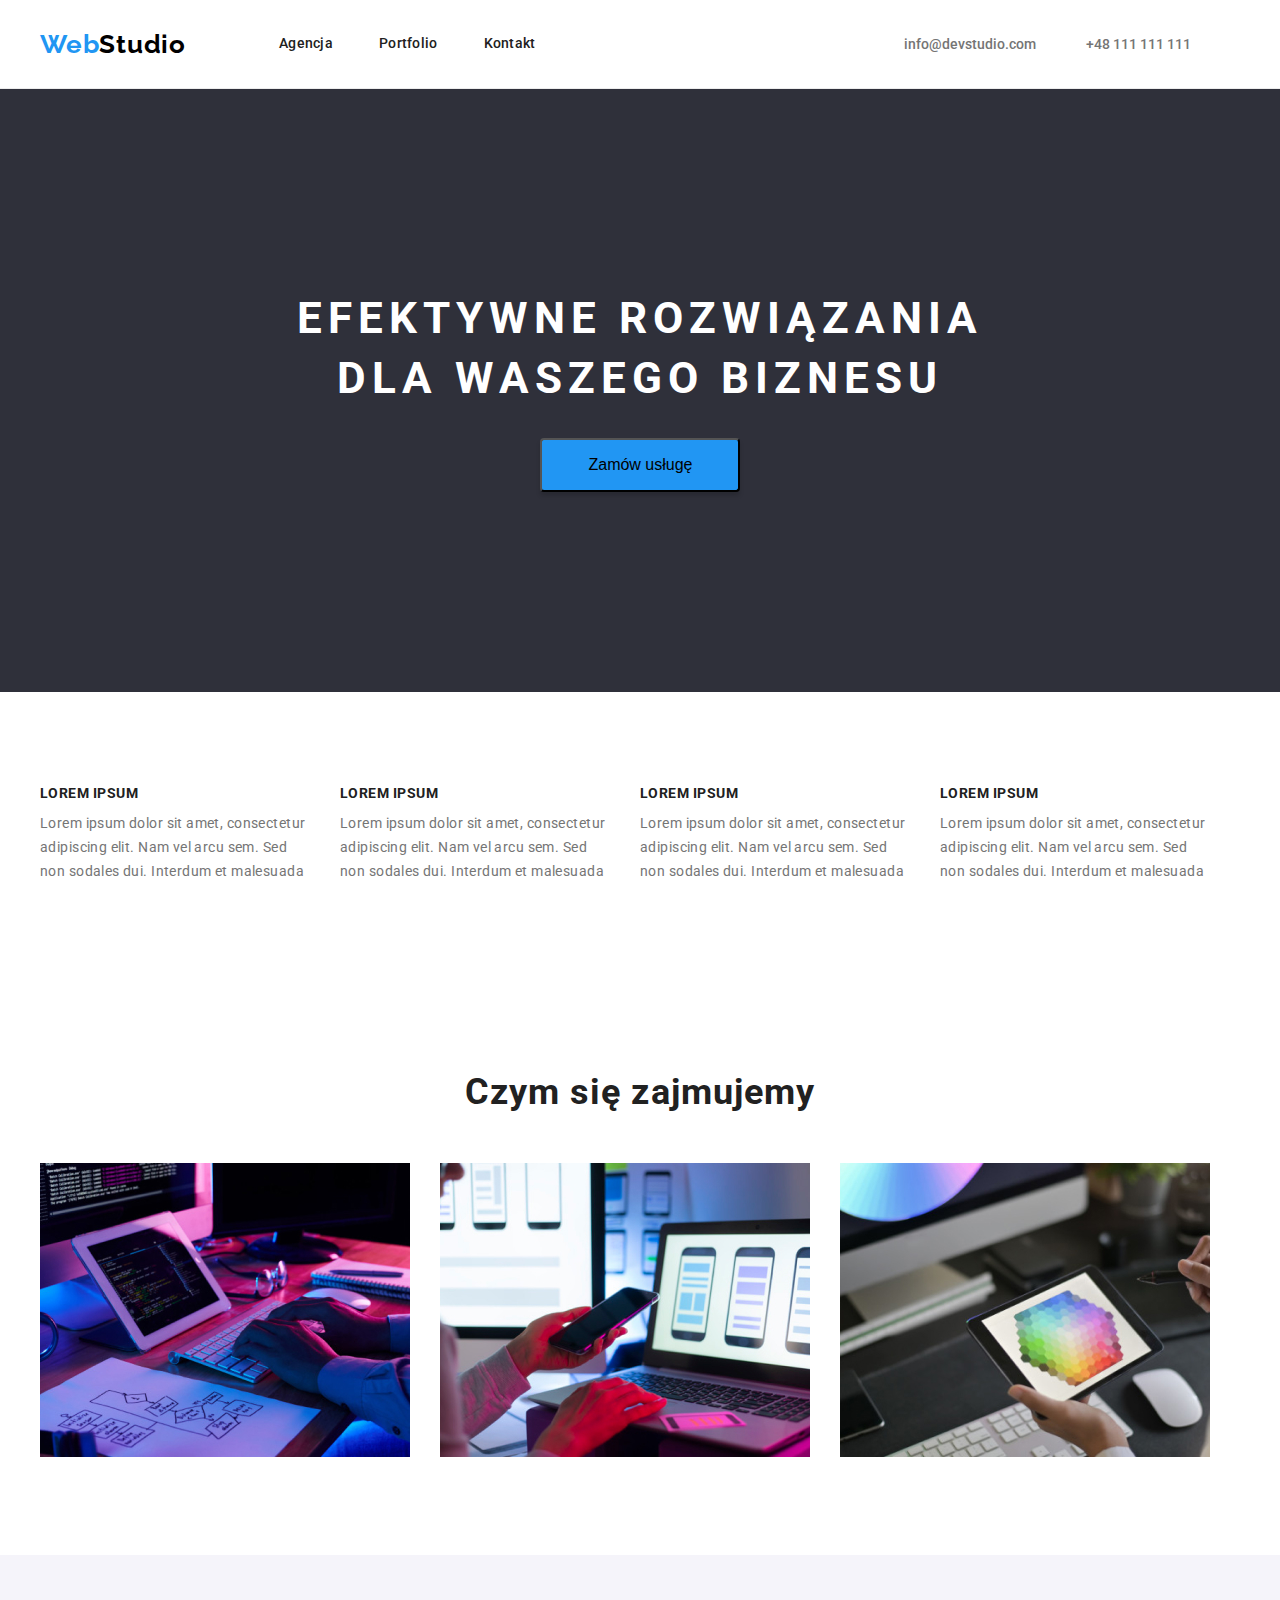
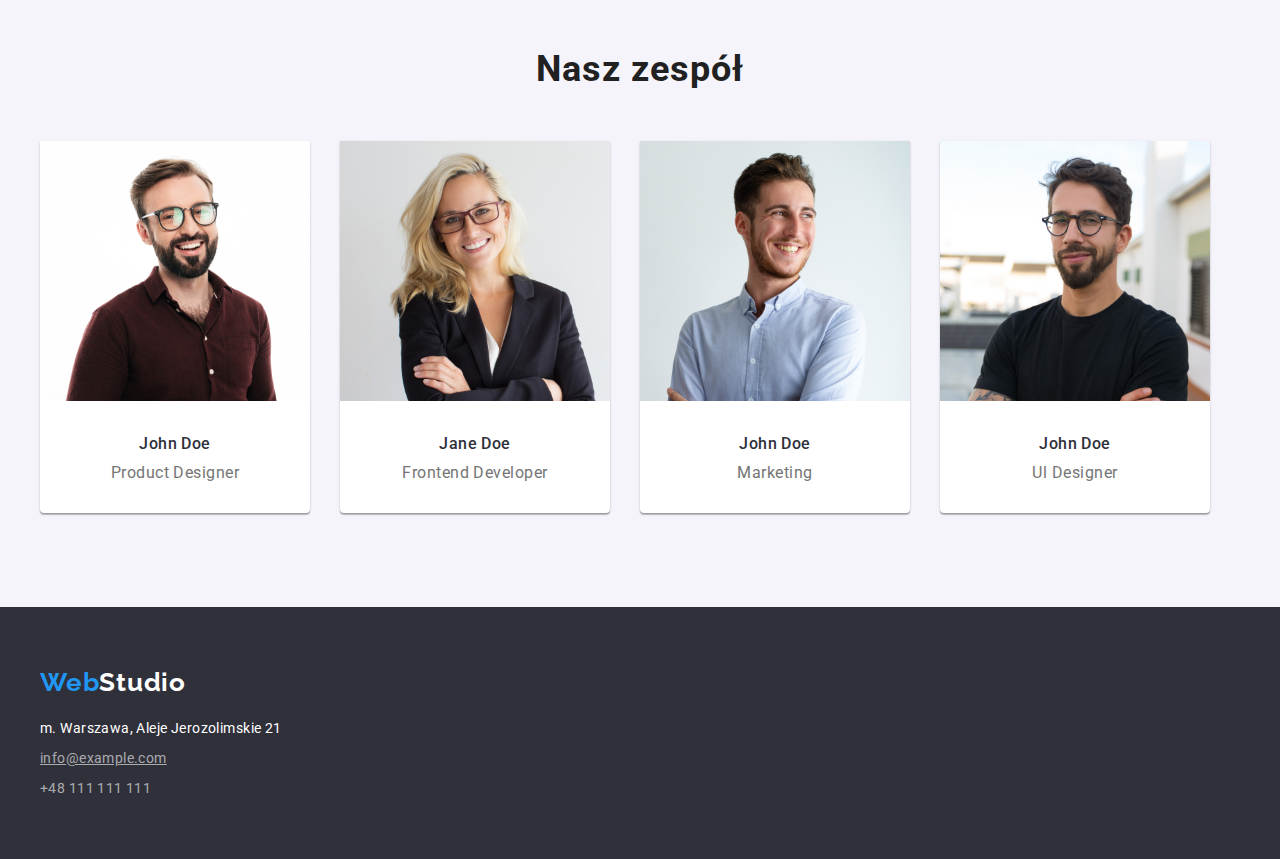
==== commit 677189ff: "added new class" ====
--- a/index.html
+++ b/index.html
@@ -48,7 +48,7 @@
         </header>
       
       <main>
-        <section class="section" style="background-color: var(--darkGray);">
+        <section class="section darkGray">
         <div class="big-title">
           <h1 class="title">EFEKTYWNE ROZWIĄZANIA DLA WASZEGO BIZNESU</h1>
 
--- a/css/styles.css
+++ b/css/styles.css
@@ -3,7 +3,9 @@
   padding: 0;
   box-sizing: border-box;
 }
-
+.darkGray {
+  background: var(--darkGray);
+}
 :root {
   --white: #ffffff;
   --bright: #f5f4fa;
@@ -274,7 +276,7 @@
 
   font-size: 14px;
   margin-top: 20px;
-  line-height: 1.7;
+  line-height: 1.5;
   padding-bottom: 60px;
 }
 .footer-address .first-item {
@@ -289,7 +291,6 @@
 
   font-style: normal;
   letter-spacing: 0.03em;
-  line-height: 1.7;
 }
 
 .footer-address > .second-item > a {
@@ -297,7 +298,6 @@
   letter-spacing: 0.03em;
   font-style: normal;
   color: rgba(255, 255, 255, 0.6);
-  line-height: 1.7;
 }
 
 .footer-address a:focus {
@@ -309,7 +309,6 @@
   font-style: normal;
   color: rgba(255, 255, 255, 0.6);
   letter-spacing: 0.03em;
-  line-height: 1.7;
 }
 .footer-address a:hover {
   color: var(--blue);
